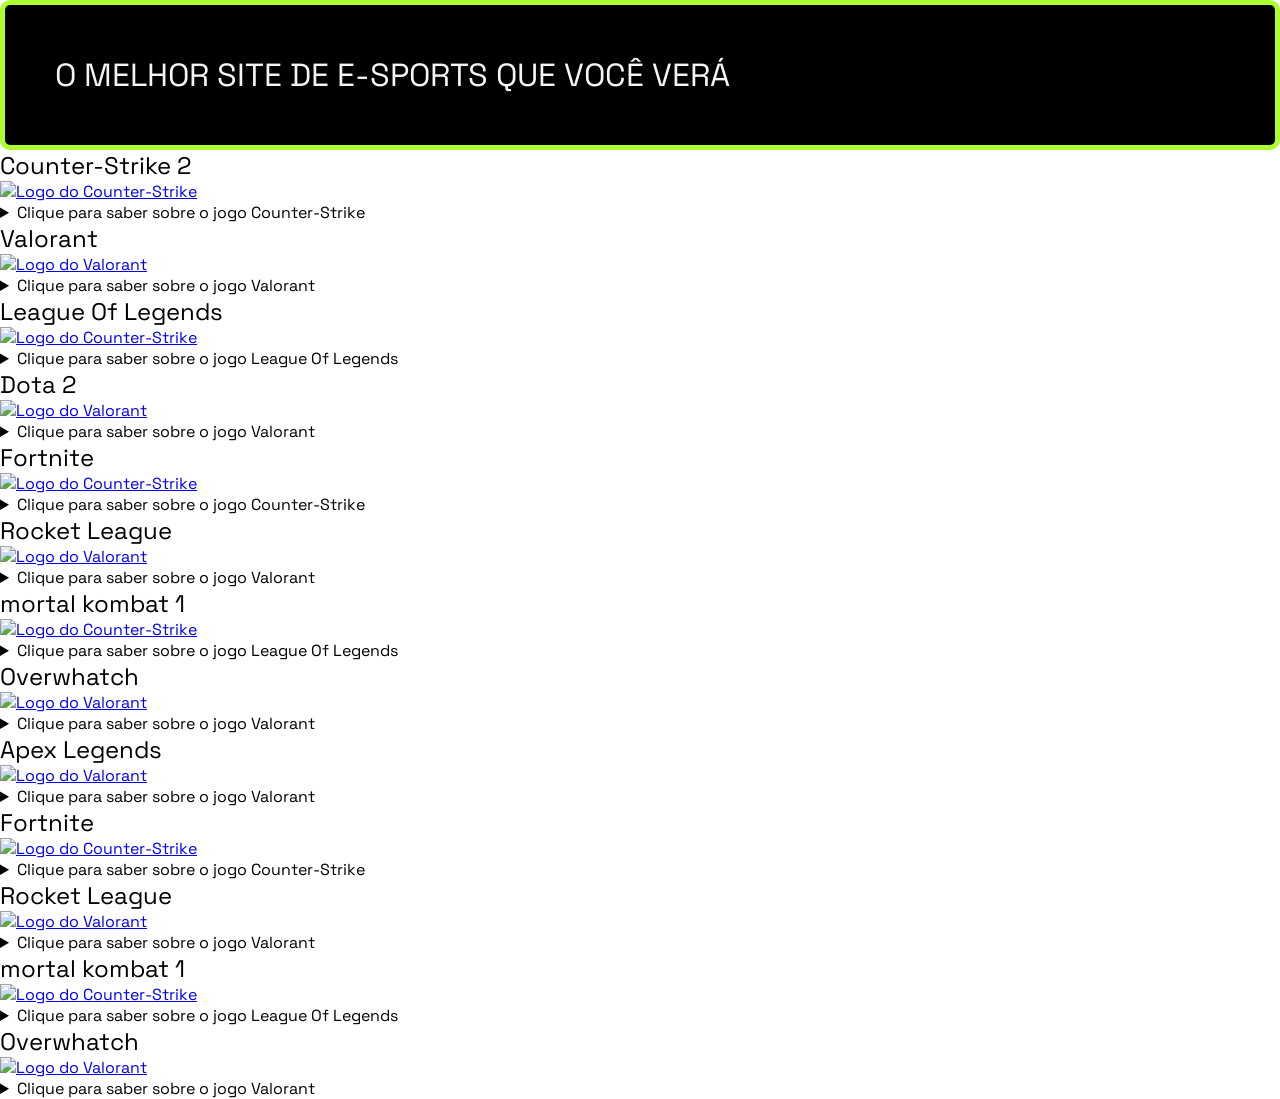
==== index.html @ a3cbbfb6 "IMAGENS" ====
<!DOCTYPE html>
<html lang="pt-BR">
<head>
    <meta charset="UTF-8">
    <meta name="viewport" content="width=device-width, initial-scale=1.0">
    <title>E-Sports</title>
    <link rel="stylesheet" href="style.css">
</head>
<body>
    
    <!-- HEADER -->
    <header>
    <h1>O MELHOR SITE DE E-SPORTS QUE VOCÊ VERÁ</h1>
    </header>
    
    <section>
        <div class="game-card">

            <!--CONTER STRIKE 2-->

            <h2>Counter-Strike 2</h2>
            
            <a href="https://www.twitch.tv/directory/category/counter-strike" target="_blank">
                <img src="https://static-cdn.jtvnw.net/ttv-boxart/32399-188x250.jpg" alt="Logo do Counter-Strike" width="300">
            </a>
            <details>
                 <summary>Clique para saber sobre o jogo Counter-Strike</summary>
                 <p>O Counter-Strike é um dos jogos de tiro em primeira pessoa mais populares do mundo, focando em estratégia e precisão entre Terroristas e Contra-Terroristas.</p>
            </details>
        
            <!--VALORANT-->

            <h2>Valorant</h2>

            <a href="https://www.twitch.tv/directory/category/valorant" target="_blank">
                <img src="https://static-cdn.jtvnw.net/ttv-boxart/516575-188x250.jpg" alt="Logo do Valorant" width="300">
            </a>

            <details>
                <summary>Clique para saber sobre o jogo Valorant</summary>
                <p>O Valorant é um jogo de tiro tático que mistura personagens com habilidades únicas e poderes especiais, exigindo muita coordenação em equipe para vencer as partidas competitivas.</p>
            </details>

            <!--LEAGUE OS LEGENDS-->

            <h2>League Of Legends</h2>
            
            <a href="https://www.twitch.tv/directory/category/league-of-legends" target="_blank">
                <img src="https://static-cdn.jtvnw.net/ttv-boxart/21779-188x250.jpg" alt="Logo do Counter-Strike" width="300">
            </a>
            <details>
                 <summary>Clique para saber sobre o jogo League Of Legends</summary>
                 <p>O League of Legends é um MOBA complexo onde times de cinco jogadores batalham em rotas estratégicas para destruir o núcleo inimigo, usando heróis com habilidades muito variadas.</p>
            </details>
        
            <!--DOTA 2-->

            <h2>Dota 2</h2>

            <a href="https://www.twitch.tv/directory/category/dota-2" target="_blank">
                <img src="https://static-cdn.jtvnw.net/ttv-boxart/29595-144x192.jpg" alt="Logo do Valorant" width="300">
            </a>

            <details>
                <summary>Clique para saber sobre o jogo Valorant</summary>
                <p>O Dota 2 oferece uma experiência profunda de estratégia em tempo real, onde heróis poderosos disputam o controle do mapa em partidas intensas que exigem muito pensamento tático.</p>
            </details>

            <!--FORTNITE-->

            <h2>Fortnite</h2>

            <a href="https://www.twitch.tv/directory/category/fortnite" target="_blank">
                <img src="https://static-cdn.jtvnw.net/ttv-boxart/33214-188x250.jpg" alt="Logo do Counter-Strike" width="300">
            </a>
            <details>
                 <summary>Clique para saber sobre o jogo Counter-Strike</summary>
                 <p>O Counter-Strike é um dos jogos de tiro em primeira pessoa mais populares do mundo, focando em estratégia e precisão entre Terroristas e Contra-Terroristas.</p>
            </details>
        
            <!--ROCKET LEAGUE-->

            <h2>Rocket League</h2>

            <a href="https://www.twitch.tv/directory/category/rocket-league" target="_blank">
                <img src="https://static-cdn.jtvnw.net/ttv-boxart/30921-144x192.jpg" alt="Logo do Valorant" width="300">
            </a>

            <details>
                <summary>Clique para saber sobre o jogo Valorant</summary>
                <p>O Valorant é um jogo de tiro tático que mistura personagens com habilidades únicas e poderes especiais, exigindo muita coordenação em equipe para vencer as partidas competitivas.</p>
            </details>

            <!-- MORTAL KOMBAT 1 -->

            <h2>mortal kombat 1</h2>
            
            <a href="https://www.twitch.tv/directory/category/mortal-kombat-1" target="_blank">
                <img src="https://static-cdn.jtvnw.net/ttv-boxart/904864974_IGDB-144x192.jpg" alt="Logo do Counter-Strike" width="300">
            </a>
            <details>
                 <summary>Clique para saber sobre o jogo League Of Legends</summary>
                 <p>O League of Legends é um MOBA complexo onde times de cinco jogadores batalham em rotas estratégicas para destruir o núcleo inimigo, usando heróis com habilidades muito variadas.</p>
            </details>
        
            <!-- OVERWHATCH -->

            <h2>Overwhatch</h2>

            <a href="https://www.twitch.tv/directory/category/overwatch-2" target="_blank">
                <img src="https://static-cdn.jtvnw.net/ttv-boxart/515025-144x192.jpg" alt="Logo do Valorant" width="300">
            </a>

            <details>
                <summary>Clique para saber sobre o jogo Valorant</summary>
                <p>O Dota 2 oferece uma experiência profunda de estratégia em tempo real, onde heróis poderosos disputam o controle do mapa em partidas intensas que exigem muito pensamento tático.</p>
            </details>

            <!-- APEX LEGENDS -->

            <h2>Apex Legends</h2>

            <a href="https://www.twitch.tv/directory/category/apex-legends" target="_blank">
                <img src="https://static-cdn.jtvnw.net/ttv-boxart/511224-144x192.jpg" alt="Logo do Valorant" width="300">
            </a>

            <details>
                <summary>Clique para saber sobre o jogo Valorant</summary>
                <p>O Dota 2 oferece uma experiência profunda de estratégia em tempo real, onde heróis poderosos disputam o controle do mapa em partidas intensas que exigem muito pensamento tático.</p>
            </details>

            <!-- STREET FIGHTER 6 -->

            <h2>Fortnite</h2>

            <a href="https://www.twitch.tv/directory/category/fortnite" target="_blank">
                <img src="https://static-cdn.jtvnw.net/ttv-boxart/33214-188x250.jpg" alt="Logo do Counter-Strike" width="300">
            </a>
            <details>
                 <summary>Clique para saber sobre o jogo Counter-Strike</summary>
                 <p>O Counter-Strike é um dos jogos de tiro em primeira pessoa mais populares do mundo, focando em estratégia e precisão entre Terroristas e Contra-Terroristas.</p>
            </details>
        
            <!--ROCKET LEAGUE-->

            <h2>Rocket League</h2>

            <a href="https://www.twitch.tv/directory/category/rocket-league" target="_blank">
                <img src="https://static-cdn.jtvnw.net/ttv-boxart/30921-144x192.jpg" alt="Logo do Valorant" width="300">
            </a>

            <details>
                <summary>Clique para saber sobre o jogo Valorant</summary>
                <p>O Valorant é um jogo de tiro tático que mistura personagens com habilidades únicas e poderes especiais, exigindo muita coordenação em equipe para vencer as partidas competitivas.</p>
            </details>

            <!-- Mortal Kombat 1 -->

            <h2>mortal kombat 1</h2>
            
            <a href="https://www.twitch.tv/directory/category/mortal-kombat-1" target="_blank">
                <img src="https://static-cdn.jtvnw.net/ttv-boxart/904864974_IGDB-144x192.jpg" alt="Logo do Counter-Strike" width="300">
            </a>
            <details>
                 <summary>Clique para saber sobre o jogo League Of Legends</summary>
                 <p>O League of Legends é um MOBA complexo onde times de cinco jogadores batalham em rotas estratégicas para destruir o núcleo inimigo, usando heróis com habilidades muito variadas.</p>
            </details>
        
            <h2>Overwhatch</h2>

            <a href="https://www.twitch.tv/directory/category/overwatch-2" target="_blank">
                <img src="https://static-cdn.jtvnw.net/ttv-boxart/515025-144x192.jpg" alt="Logo do Valorant" width="300">
            </a>

            <details>
                <summary>Clique para saber sobre o jogo Valorant</summary>
                <p>O Dota 2 oferece uma experiência profunda de estratégia em tempo real, onde heróis poderosos disputam o controle do mapa em partidas intensas que exigem muito pensamento tático.</p>
            </details>
        
        </div>
    </section>



    <!-- CONTEÚDO PRINCIPAL -->
    <main class="container">
        <section>
            
        </section>
    </main>

</body>
</html>
---- style.css ----
@import url('https://fonts.googleapis.com/css2?family=Aldrich&family=Michroma&family=Montserrat:ital,wght@0,100..900;1,100..900&family=Oswald:wght@200..700&family=Space+Grotesk&display=swap');
*{
    box-sizing: border-box;
    padding: 0;
    margin:0;
    font-weight: 400;
    font-family: "Space Grotesk", sans-serif;
}

header{
    padding: 50px;
    margin:0;
    border: 5px solid greenyellow;
    border-radius: 10px;
    background-color: black;
    color: whitesmoke;
}
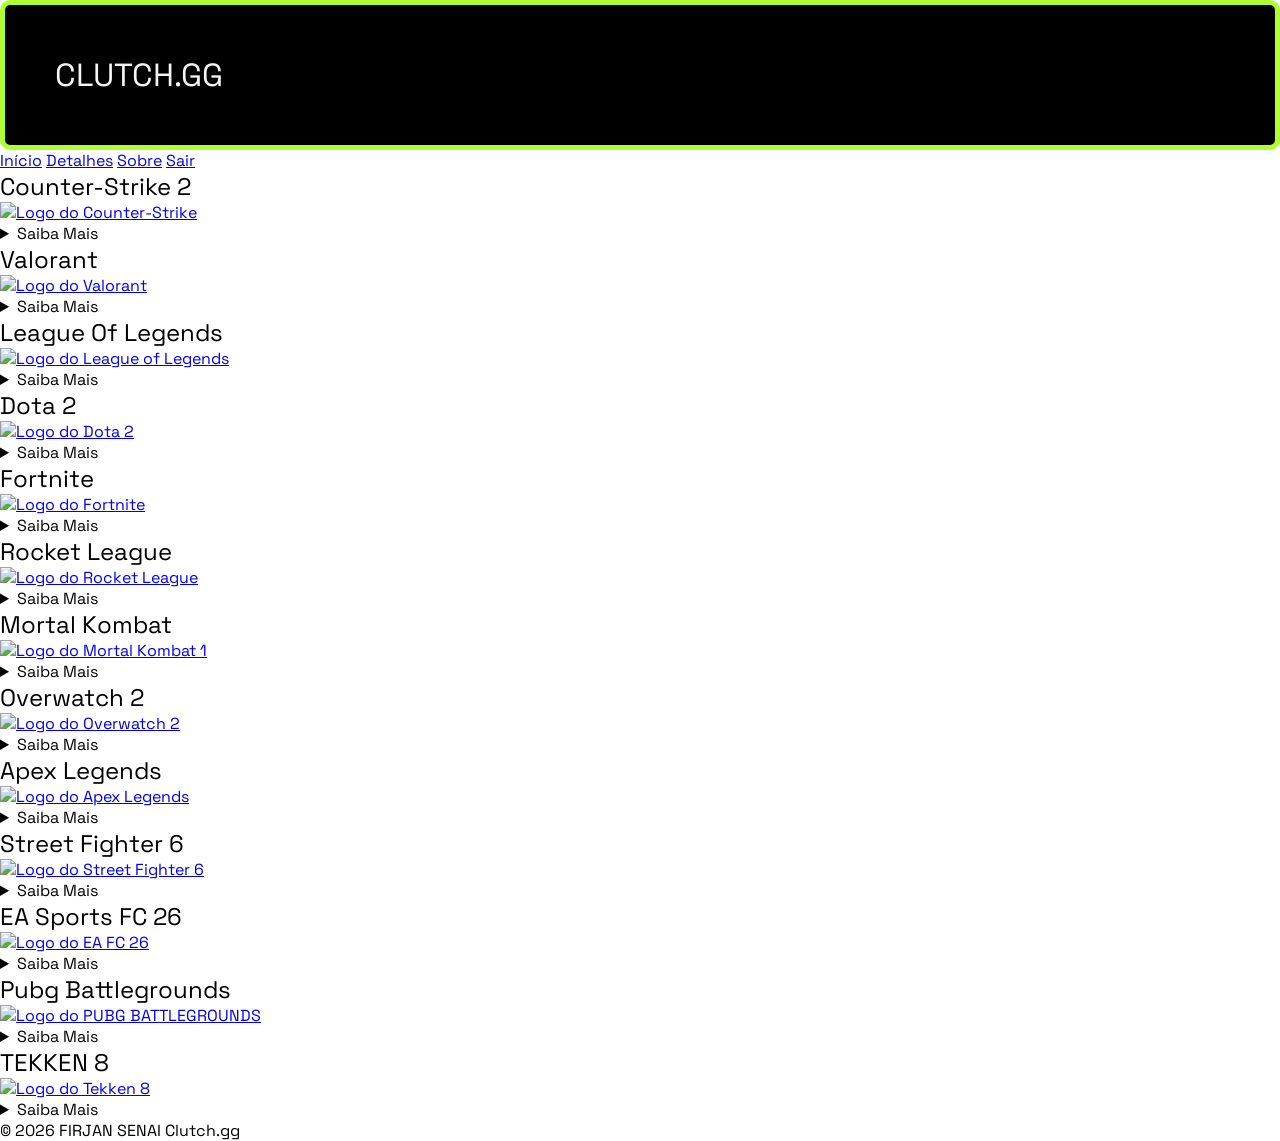
==== commit 562ec601: "ALPHA1" ====
--- a/index.html
+++ b/index.html
@@ -10,184 +10,230 @@
     
     <!-- HEADER -->
     <header>
-    <h1>O MELHOR SITE DE E-SPORTS QUE VOCÊ VERÁ</h1>
+    <h1>CLUTCH.GG</h1>
+    
     </header>
-    
-    <section>
-        <div class="game-card">
-
-            <!--CONTER STRIKE 2-->
-
-            <h2>Counter-Strike 2</h2>
-            
-            <a href="https://www.twitch.tv/directory/category/counter-strike" target="_blank">
-                <img src="https://static-cdn.jtvnw.net/ttv-boxart/32399-188x250.jpg" alt="Logo do Counter-Strike" width="300">
-            </a>
-            <details>
-                 <summary>Clique para saber sobre o jogo Counter-Strike</summary>
-                 <p>O Counter-Strike é um dos jogos de tiro em primeira pessoa mais populares do mundo, focando em estratégia e precisão entre Terroristas e Contra-Terroristas.</p>
-            </details>
-        
-            <!--VALORANT-->
-
-            <h2>Valorant</h2>
-
-            <a href="https://www.twitch.tv/directory/category/valorant" target="_blank">
-                <img src="https://static-cdn.jtvnw.net/ttv-boxart/516575-188x250.jpg" alt="Logo do Valorant" width="300">
-            </a>
-
-            <details>
-                <summary>Clique para saber sobre o jogo Valorant</summary>
-                <p>O Valorant é um jogo de tiro tático que mistura personagens com habilidades únicas e poderes especiais, exigindo muita coordenação em equipe para vencer as partidas competitivas.</p>
-            </details>
-
-            <!--LEAGUE OS LEGENDS-->
-
-            <h2>League Of Legends</h2>
-            
-            <a href="https://www.twitch.tv/directory/category/league-of-legends" target="_blank">
-                <img src="https://static-cdn.jtvnw.net/ttv-boxart/21779-188x250.jpg" alt="Logo do Counter-Strike" width="300">
-            </a>
-            <details>
-                 <summary>Clique para saber sobre o jogo League Of Legends</summary>
-                 <p>O League of Legends é um MOBA complexo onde times de cinco jogadores batalham em rotas estratégicas para destruir o núcleo inimigo, usando heróis com habilidades muito variadas.</p>
-            </details>
-        
-            <!--DOTA 2-->
-
-            <h2>Dota 2</h2>
-
-            <a href="https://www.twitch.tv/directory/category/dota-2" target="_blank">
-                <img src="https://static-cdn.jtvnw.net/ttv-boxart/29595-144x192.jpg" alt="Logo do Valorant" width="300">
-            </a>
-
-            <details>
-                <summary>Clique para saber sobre o jogo Valorant</summary>
-                <p>O Dota 2 oferece uma experiência profunda de estratégia em tempo real, onde heróis poderosos disputam o controle do mapa em partidas intensas que exigem muito pensamento tático.</p>
-            </details>
-
-            <!--FORTNITE-->
-
-            <h2>Fortnite</h2>
-
-            <a href="https://www.twitch.tv/directory/category/fortnite" target="_blank">
-                <img src="https://static-cdn.jtvnw.net/ttv-boxart/33214-188x250.jpg" alt="Logo do Counter-Strike" width="300">
-            </a>
-            <details>
-                 <summary>Clique para saber sobre o jogo Counter-Strike</summary>
-                 <p>O Counter-Strike é um dos jogos de tiro em primeira pessoa mais populares do mundo, focando em estratégia e precisão entre Terroristas e Contra-Terroristas.</p>
-            </details>
-        
-            <!--ROCKET LEAGUE-->
-
-            <h2>Rocket League</h2>
-
-            <a href="https://www.twitch.tv/directory/category/rocket-league" target="_blank">
-                <img src="https://static-cdn.jtvnw.net/ttv-boxart/30921-144x192.jpg" alt="Logo do Valorant" width="300">
-            </a>
-
-            <details>
-                <summary>Clique para saber sobre o jogo Valorant</summary>
-                <p>O Valorant é um jogo de tiro tático que mistura personagens com habilidades únicas e poderes especiais, exigindo muita coordenação em equipe para vencer as partidas competitivas.</p>
-            </details>
-
-            <!-- MORTAL KOMBAT 1 -->
-
-            <h2>mortal kombat 1</h2>
-            
-            <a href="https://www.twitch.tv/directory/category/mortal-kombat-1" target="_blank">
-                <img src="https://static-cdn.jtvnw.net/ttv-boxart/904864974_IGDB-144x192.jpg" alt="Logo do Counter-Strike" width="300">
-            </a>
-            <details>
-                 <summary>Clique para saber sobre o jogo League Of Legends</summary>
-                 <p>O League of Legends é um MOBA complexo onde times de cinco jogadores batalham em rotas estratégicas para destruir o núcleo inimigo, usando heróis com habilidades muito variadas.</p>
-            </details>
-        
-            <!-- OVERWHATCH -->
-
-            <h2>Overwhatch</h2>
-
-            <a href="https://www.twitch.tv/directory/category/overwatch-2" target="_blank">
-                <img src="https://static-cdn.jtvnw.net/ttv-boxart/515025-144x192.jpg" alt="Logo do Valorant" width="300">
-            </a>
-
-            <details>
-                <summary>Clique para saber sobre o jogo Valorant</summary>
-                <p>O Dota 2 oferece uma experiência profunda de estratégia em tempo real, onde heróis poderosos disputam o controle do mapa em partidas intensas que exigem muito pensamento tático.</p>
-            </details>
-
-            <!-- APEX LEGENDS -->
-
-            <h2>Apex Legends</h2>
-
-            <a href="https://www.twitch.tv/directory/category/apex-legends" target="_blank">
-                <img src="https://static-cdn.jtvnw.net/ttv-boxart/511224-144x192.jpg" alt="Logo do Valorant" width="300">
-            </a>
-
-            <details>
-                <summary>Clique para saber sobre o jogo Valorant</summary>
-                <p>O Dota 2 oferece uma experiência profunda de estratégia em tempo real, onde heróis poderosos disputam o controle do mapa em partidas intensas que exigem muito pensamento tático.</p>
-            </details>
-
-            <!-- STREET FIGHTER 6 -->
-
-            <h2>Fortnite</h2>
-
-            <a href="https://www.twitch.tv/directory/category/fortnite" target="_blank">
-                <img src="https://static-cdn.jtvnw.net/ttv-boxart/33214-188x250.jpg" alt="Logo do Counter-Strike" width="300">
-            </a>
-            <details>
-                 <summary>Clique para saber sobre o jogo Counter-Strike</summary>
-                 <p>O Counter-Strike é um dos jogos de tiro em primeira pessoa mais populares do mundo, focando em estratégia e precisão entre Terroristas e Contra-Terroristas.</p>
-            </details>
-        
-            <!--ROCKET LEAGUE-->
-
-            <h2>Rocket League</h2>
-
-            <a href="https://www.twitch.tv/directory/category/rocket-league" target="_blank">
-                <img src="https://static-cdn.jtvnw.net/ttv-boxart/30921-144x192.jpg" alt="Logo do Valorant" width="300">
-            </a>
-
-            <details>
-                <summary>Clique para saber sobre o jogo Valorant</summary>
-                <p>O Valorant é um jogo de tiro tático que mistura personagens com habilidades únicas e poderes especiais, exigindo muita coordenação em equipe para vencer as partidas competitivas.</p>
-            </details>
-
-            <!-- Mortal Kombat 1 -->
-
-            <h2>mortal kombat 1</h2>
-            
-            <a href="https://www.twitch.tv/directory/category/mortal-kombat-1" target="_blank">
-                <img src="https://static-cdn.jtvnw.net/ttv-boxart/904864974_IGDB-144x192.jpg" alt="Logo do Counter-Strike" width="300">
-            </a>
-            <details>
-                 <summary>Clique para saber sobre o jogo League Of Legends</summary>
-                 <p>O League of Legends é um MOBA complexo onde times de cinco jogadores batalham em rotas estratégicas para destruir o núcleo inimigo, usando heróis com habilidades muito variadas.</p>
-            </details>
-        
-            <h2>Overwhatch</h2>
-
-            <a href="https://www.twitch.tv/directory/category/overwatch-2" target="_blank">
-                <img src="https://static-cdn.jtvnw.net/ttv-boxart/515025-144x192.jpg" alt="Logo do Valorant" width="300">
-            </a>
-
-            <details>
-                <summary>Clique para saber sobre o jogo Valorant</summary>
-                <p>O Dota 2 oferece uma experiência profunda de estratégia em tempo real, onde heróis poderosos disputam o controle do mapa em partidas intensas que exigem muito pensamento tático.</p>
-            </details>
-        
-        </div>
-    </section>
-
-
-
+        <!--menu principal-->
+                <nav class="menu">
+                    <a href="#">Início</a>
+                    <a href="#">Detalhes</a>
+                    <a href="#">Sobre</a>
+                    <a href="#">Sair</a>
+                </nav>
     <!-- CONTEÚDO PRINCIPAL -->
+     
     <main class="container">
         <section>
             
+                
+        
+        <div class="game-card"></a>
+            <!--CONTER STRIKE 2-->
+        <div>
+            <h2>Counter-Strike 2</h2>
+            
+            <a href="https://www.twitch.tv/directory/category/counter-strike" target="_blank">
+                <img src="https://static0.gamerantimages.com/wordpress/wp-content/uploads/2024/12/mixcollage-12-dec-2024-05-24-pm-5634.jpg" alt="Logo do Counter-Strike" width="150">
+            </a>
+            <details>
+                 <summary>Saiba Mais</summary>
+                 <p>O Counter-Strike é um dos jogos de tiro em primeira pessoa mais populares do mundo, focando em estratégia e precisão entre Terroristas e Contra-Terroristas.
+                    <br><br>Mundial:<br> Major e IEM.<br><br>Regionais:<br>RMR.</p>
+            </details>
+        </div>
+
+            <!--VALORANT-->
+        <div>
+            <h2>Valorant</h2>
+
+            <a href="https://www.twitch.tv/directory/category/valorant" target="_blank">
+                <img src="https://usaesportsnetwork.com/wp-content/uploads/2023/12/Valorant-600x900-1.png" alt="Logo do Valorant" width="150">
+            </a>
+
+            <details>
+                <summary>Saiba Mais</summary>
+                <p>O Valorant é um jogo de tiro tático que mistura personagens com habilidades únicas e poderes especiais, exigindo muita coordenação em equipe para vencer as partidas competitivas em alto nível.<br><br>
+                    Mundiais:<br>Valorant Masters , Valorant Champions. <br><br> Regionais:<br>VCT: Americas , EMEA , Pacific , China.</p>
+            </details>
+        </div>
+        
+            <!--LEAGUE OS LEGENDS-->
+        <div>
+            <h2>League Of Legends</h2>
+            
+            <a href="https://www.twitch.tv/directory/category/league-of-legends" target="_blank">
+                <img src="https://static0.gamerantimages.com/wordpress/wp-content/uploads/2024/12/mixcollage-24-dec-2024-11-21-pm-8173.jpg" alt="Logo do League of Legends" width="150">
+            </a>
+            <details>
+                 <summary>Saiba Mais</summary>
+                 <p>O League of Legends é um MOBA complexo onde times de cinco jogadores batalham em rotas estratégicas para destruir o núcleo inimigo, usando heróis com habilidades muito variadas.<br>                           
+                <br>Mundial:<br> Worlds.<br><br>Regionais:<br> CbLOL,LCS,LEC,LCK </p>
+            </details>
+        </div>
+            <!--DOTA 2-->
+
+        <div>
+            <h2>Dota 2</h2>
+
+            <a href="https://www.twitch.tv/directory/category/dota-2" target="_blank">
+                <img src="https://th.bing.com/th/id/R.99ae95911637366c9134a5f700a50c16?rik=AjkoNCwEnyeqfQ&pid=ImgRaw&r=0" alt="Logo do Dota 2" width="150">
+            </a>
+
+            <details>
+                <summary>Saiba Mais</summary>
+                <p>O Dota 2 oferece uma experiência profunda de estratégia em tempo real, onde heróis poderosos disputam o controle do mapa em partidas intensas que exigem muito pensamento tático.<br><br>Mundial:<br> The International.<br><br>
+                    Regionais:<br>BLAST,PGL,ESL.</p>
+            </details>
+        </div>
+            <!--FORTNITE-->
+
+        <div>
+            <h2>Fortnite</h2>
+
+            <a href="https://www.twitch.tv/directory/category/fortnite" target="_blank">
+                <img src="https://tse4.mm.bing.net/th/id/OIP.ACZdpn0jBpBctGde0dtsAAHaLH?rs=1&pid=ImgDetMain&o=7&rm=3" alt="Logo do Fortnite" width="150">
+            </a>
+            <details>
+                 <summary>Saiba Mais</summary>
+                 <p>O Fortnite é um Battle Royale vibrante que permite aos jogadores construir estruturas defensivas enquanto combatem oponentes, apresentando eventos 
+                    mundiais constantes e colaborações famosas com ícones da cultura.<br><br>Principal Torneio:<br>FNCS<br><br>Torneio Secundário:<br>Cash Cup</p>
+            </details>
+        </div>
+            <!--ROCKET LEAGUE-->
+
+        <div>
+            <h2>Rocket League</h2>
+
+            <a href="https://www.twitch.tv/directory/category/rocket-league" target="_blank">
+                <img src="https://tse2.mm.bing.net/th/id/OIP.IugvdKdM_2x_e1EhxEU9hAHaLH?rs=1&pid=ImgDetMain&o=7&rm=3" alt="Logo do Rocket League" width="150">
+            </a>
+
+            <details>
+                <summary>Saiba Mais</summary>
+                <p>O Rocket League mistura futebol com carros movidos a foguete, desafiando os jogadores a realizarem manobras aéreas incríveis para marcar gols em partidas rápidas, físicas e muito competitivas.
+                    <br><br>Mundial:<br>RLCS Major<br><br>Regionais:<br>RLCS Regional Opens</p>
+            </details>
+        </div>
+            <!-- MORTAL KOMBAT 1 -->
+
+        <div>
+            <h2>Mortal Kombat</h2>
+            
+            <a href="https://www.twitch.tv/directory/category/mortal-kombat-1" target="_blank">
+                <img src="https://tse1.mm.bing.net/th/id/OIP.4Mgb_sysMR8XsZG55EkiFwHaLH?rs=1&pid=ImgDetMain&o=7&rm=3" alt="Logo do Mortal Kombat 1" width="150">
+            </a>
+            <details>
+                 <summary>Saiba Mais</summary>
+                 <p>O Mortal Kombat entrega lutas viscerais com golpes brutais e finalizações clássicas, focando em uma narrativa densa e mecânicas de combate que exigemreflexos apurados dos jogadores profissionais.
+                <br><br>Mundiais:<br>Final Kombat e Combo Breaker. <br><br>Regionais:<br>KBMK,Pro Kompetition e InterKontinental Kombat.</p>
+            </details>
+        </div>
+            <!-- OVERWATCH 2  -->
+
+        <div>
+            <h2>Overwatch 2</h2>
+
+            <a href="https://www.twitch.tv/directory/category/overwatch-2" target="_blank">
+                <img src="https://tse2.mm.bing.net/th/id/OIP.4MmKKFp2OCjDjW6VS13VSQHaLH?rs=1&pid=ImgDetMain&o=7&rm=3" alt="Logo do Overwatch 2 " width="150">
+            </a>
+
+            <details>
+                <summary>Saiba Mais</summary>
+                <p>O Overwatch 2 é um jogo de tiro vibrante baseado em heróis, onde times completam objetivos específicos usando tanques, suportes e causadores de dano em combates intensos e coloridos.
+                    <br><br>Mundial:<br>OWCS World Finals. <br><br>Regionais:<br>OWCS: North América, EMEA, Asia e China.
+                </p>
+            </details>
+        </div>
+            <!-- APEX LEGENDS -->
+
+        <div>
+            <h2>Apex Legends</h2>
+
+            <a href="https://www.twitch.tv/directory/category/apex-legends" target="_blank">
+                <img src="https://tse3.mm.bing.net/th/id/OIP.viIiHEy52uVghiADDBjWmQHaLH?w=600&h=900&rs=1&pid=ImgDetMain&o=7&rm=3" alt="Logo do Apex Legends" width="150">
+            </a>
+
+            <details>
+                <summary>Saiba Mais</summary>
+                <p>O Apex Legends une a jogabilidade acelerada com habilidades de lendas únicas, onde trios lutam pela vitória em arenas dinâmicas, utilizando movimentação avançada e estratégias de equipe muito rápidas.
+                    <br><br>Mundial:<br>ALGS Championship.<br><br>Regionais:<br>Capcom Pro Tour: Americas, Europe e Asia.
+                </p>
+            </details>
+        </div>
+            <!-- STREET FIGHTER 6 -->
+
+        <div>
+            <h2>Street Fighter 6</h2>
+
+            <a href="https://www.twitch.tv/directory/category/street-fighter-6" target="_blank">
+                <img src="https://seekkey.store/wp-content/uploads/2025/04/167-600x900.png" alt="Logo do Street Fighter 6" width="150">
+            </a>
+            <details>
+                 <summary>Saiba Mais</summary>
+                 <p>O Street Fighter é o rei dos jogos de luta, apresentando combatentes lendários que utilizam golpes especiais e combos precisos para vencer os oponentes em duelos de muita técnica.
+                    <br><br>Mundial:<br>Capcom Cup.<br><br>Regionais:<br>Capcom Pro Tour: Americas, Europe e Asia.
+                 </p>
+            </details>
+        </div>
+            <!-- EA SPORTS FC 26 -->
+
+        <div>
+            <h2>EA Sports FC 26</h2>
+
+            <a href="https://www.twitch.tv/directory/category/ea-sports-fc-26" target="_blank">
+                <img src="https://tse2.mm.bing.net/th/id/OIP.6BI5t5NySdNJedsaN_ZiMAHaLH?rs=1&pid=ImgDetMain&o=7&rm=3" alt="Logo do EA FC 26" width="150">
+            </a>
+
+            <details>
+                <summary>Saiba Mais</summary>
+                <p>O EA Sports FC é o sucessor do simulador de futebol mais famoso, permitindo que jogadores controlem times mundiais em partidas competitivas que testam habilidades táticas e comando individual.
+                    <br><br>Mundial:<br>EA SPORTS FC Pro World Championship.<br><br>Regionais:<br>EA SPORTS FC Pro: Americas, EMEA e Asia.
+                </p>
+            </details>
+        </div>
+            <!-- PUBG BATTLEGROUNDS -->
+
+        <div>
+            <h2>Pubg Battlegrounds</h2>
+            
+            <a href="https://www.twitch.tv/directory/category/pubg-battlegrounds" target="_blank">
+                <img src="https://assets.gam3s.gg/1748470986223_pubg_battlegrounds_cover_8cea76d52e.png" alt="Logo do PUBG BATTLEGROUNDS" width="150">
+            </a>
+            <details>
+                 <summary>Saiba Mais</summary>
+                 <p>O PUBG é o Battle Royale original onde cem jogadores saltam em mapas extensos, coletando armas e suprimentos para sobreviver enquanto o campo de força diminui a área total.
+                    <br><br>Mundial:<br>PUBG Global Championship (PGC).<br><br>Regionais:<br>PUBG Global Series (PGS): Americas, EMEA e Asia.
+                 </p>
+            </details>
+        </div>
+            <!-- TEKKEN 8 -->
+
+        <div>
+            <h2>TEKKEN 8</h2>
+
+            <a href="https://www.twitch.tv/directory/category/tekken-8" target="_blank">
+                <img src="https://tse4.mm.bing.net/th/id/OIP.FJ32BHlIoM7mP2NTFbUUcAHaLH?rs=1&pid=ImgDetMain&o=7&rm=3" alt="Logo do Tekken 8" width="150">
+            </a>
+
+            <details>
+                <summary>Saiba Mais</summary>
+                <p>O Tekken é um jogo de luta em três dimensões focado em combos longos e movimentos técnicos, onde o posicionamento e o tempo são fundamentais para dominar os adversários.
+                    <br><br>Mundial:<br>Tekken World Tour Finals.<br><br>Regionais:<br>Tekken World Tour: Americas, Europe, Asia e Japan.
+                </p>
+            </details>
+        </div>
+
+        </div>
         </section>
     </main>
 
+    <!-- FOOTER -->
+    <footer class="footer">
+        <span>© 2026</span>
+        <span>FIRJAN SENAI</span>
+        <span>Clutch.gg</span>
+    </footer>
+
+
 </body>
 </html>
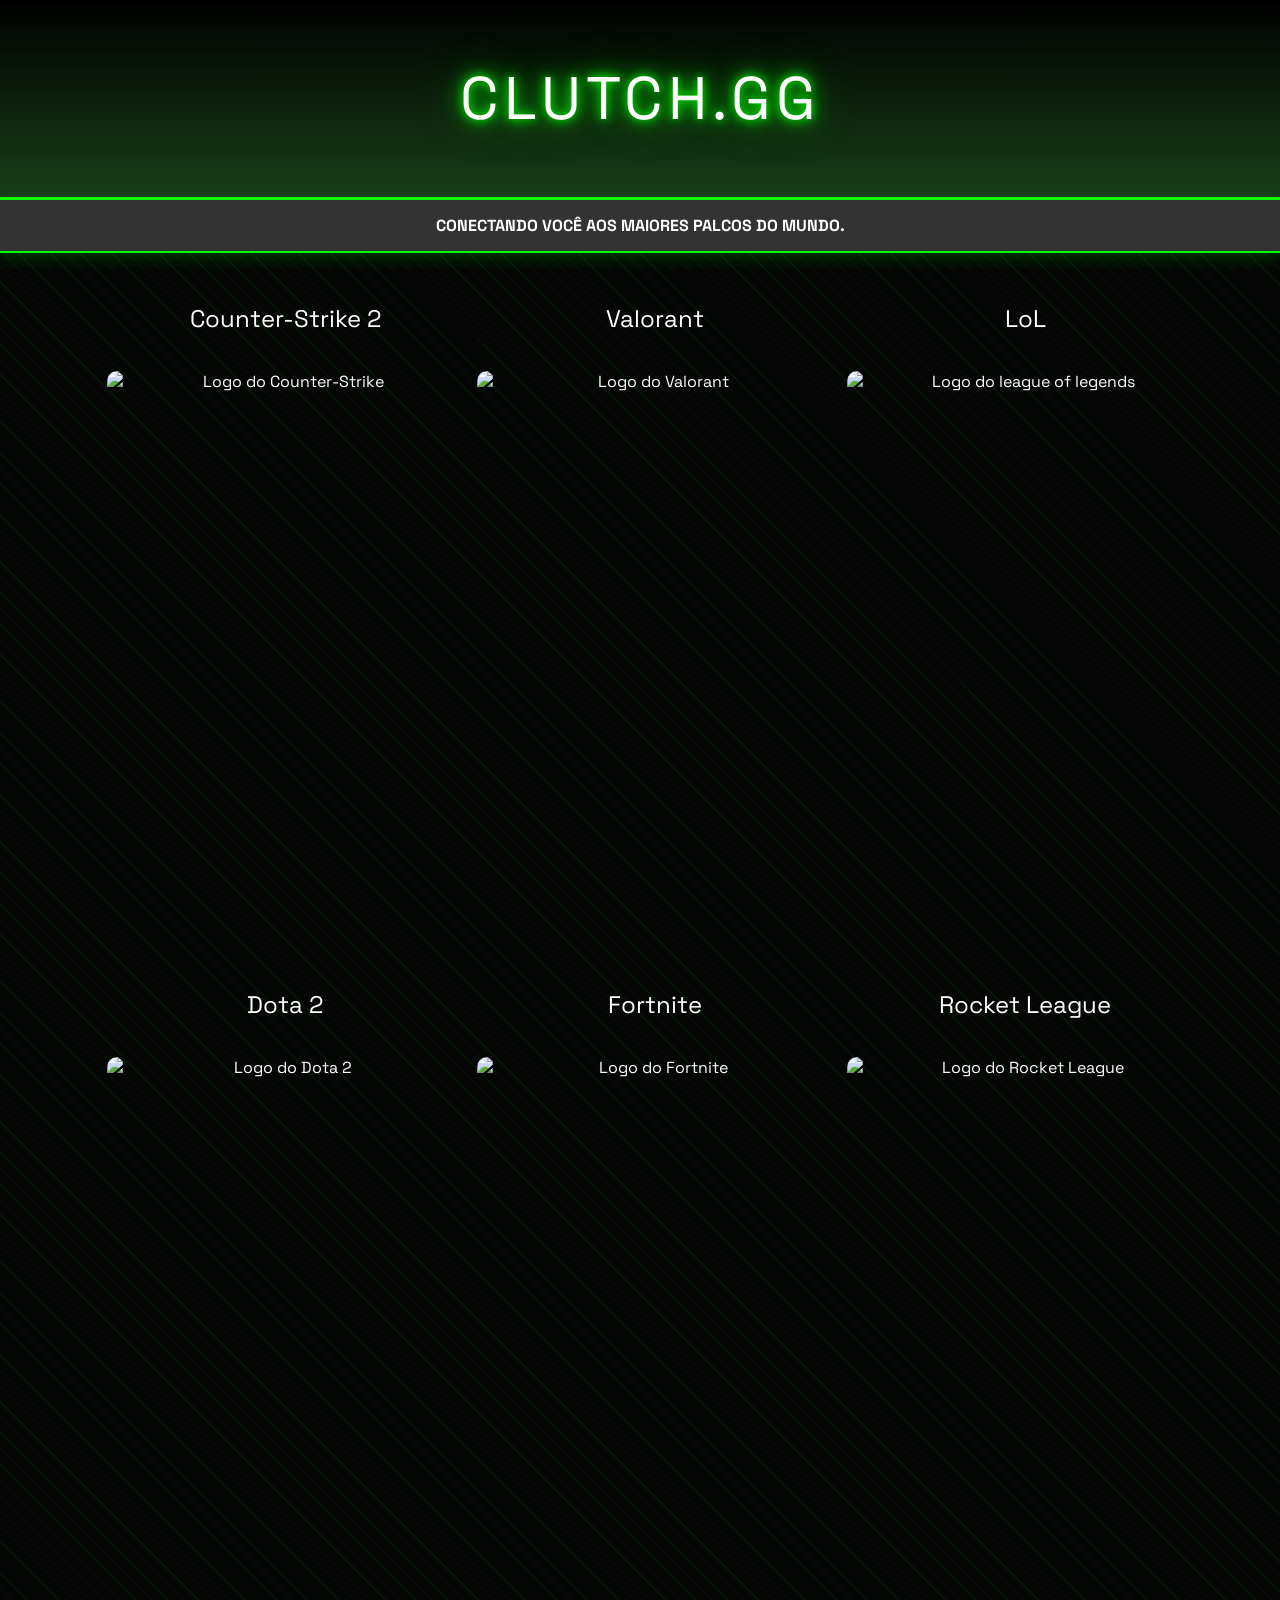
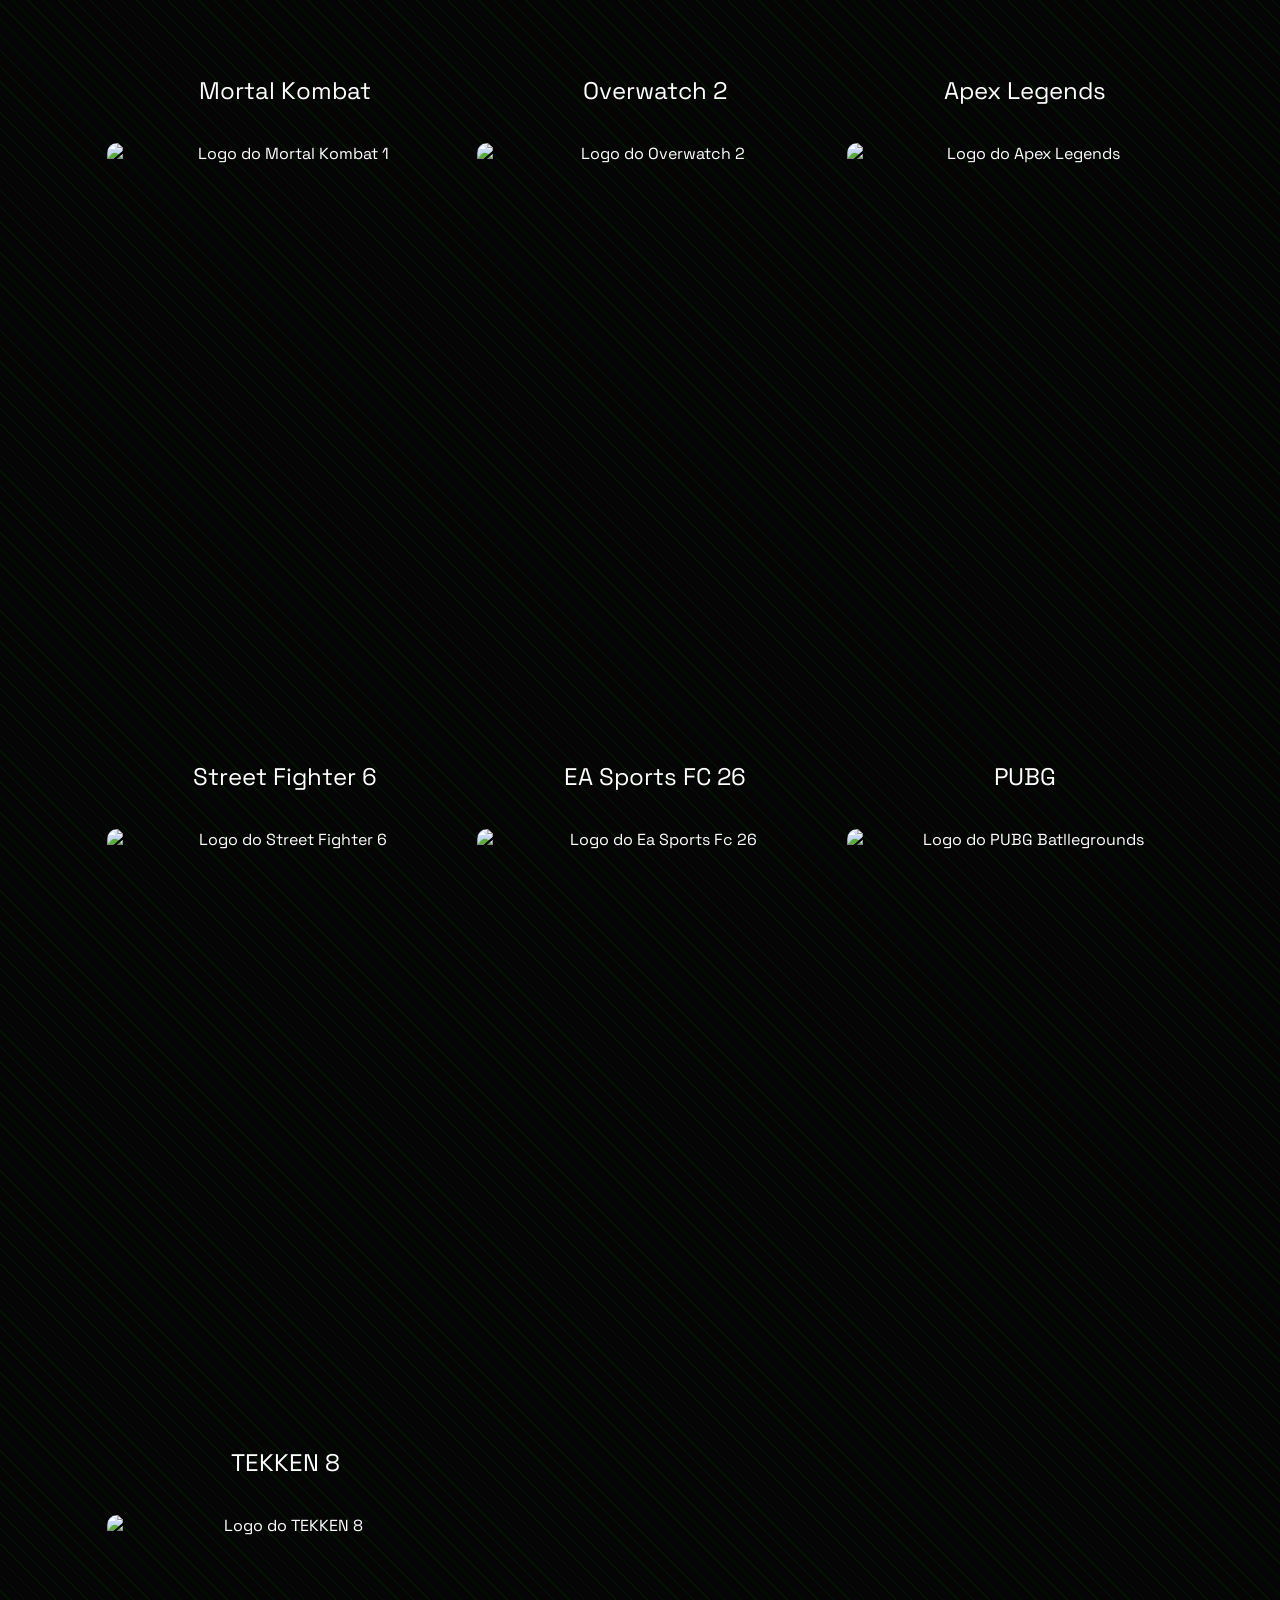
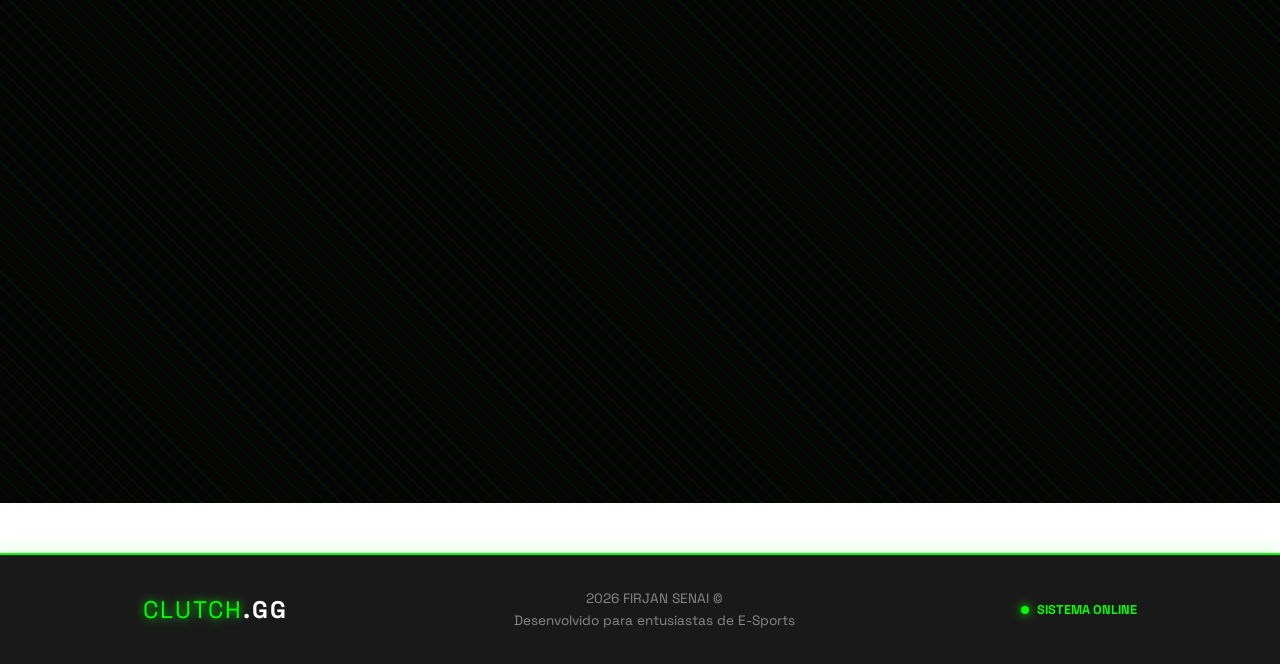
==== commit 0e325bdc: "atualizações" ====
--- a/index.html
+++ b/index.html
@@ -3,237 +3,283 @@
 <head>
     <meta charset="UTF-8">
     <meta name="viewport" content="width=device-width, initial-scale=1.0">
-    <title>E-Sports</title>
+    <title>Clutch.gg</title>
     <link rel="stylesheet" href="style.css">
+    <link rel="icon" href="favicon.ico" type="image/x-icon">
 </head>
 <body>
     
     <!-- HEADER -->
-    <header>
-    <h1>CLUTCH.GG</h1>
-    
+    <header class="main-header">
+    <h1 class="logo-text">CLUTCH.GG</h1>
     </header>
         <!--menu principal-->
                 <nav class="menu">
-                    <a href="#">Início</a>
-                    <a href="#">Detalhes</a>
-                    <a href="#">Sobre</a>
-                    <a href="#">Sair</a>
-                </nav>
+                 <ul>
+                    <li><a href="#">Conectando você aos maiores palcos do mundo.</a></li>
+                </ul></nav>
     <!-- CONTEÚDO PRINCIPAL -->
      
     <main class="container">
         <section>
-            
-                
-        
         <div class="game-card"></a>
             <!--CONTER STRIKE 2-->
         <div>
-            <h2>Counter-Strike 2</h2>
-            
-            <a href="https://www.twitch.tv/directory/category/counter-strike" target="_blank">
+            <details>
+            <summary>
+                <h2>Counter-Strike 2</h2>
                 <img src="https://static0.gamerantimages.com/wordpress/wp-content/uploads/2024/12/mixcollage-12-dec-2024-05-24-pm-5634.jpg" alt="Logo do Counter-Strike" width="150">
-            </a>
-            <details>
-                 <summary>Saiba Mais</summary>
+            </summary>
                  <p>O Counter-Strike é um dos jogos de tiro em primeira pessoa mais populares do mundo, focando em estratégia e precisão entre Terroristas e Contra-Terroristas.
-                    <br><br>Mundial:<br> Major e IEM.<br><br>Regionais:<br>RMR.</p>
-            </details>
-        </div>
-
+                    <br><br>Mundial:<br> Major e IEM.<br><br>Regionais:<br>RMR.<br>
+            <a href="https://www.twitch.tv/directory/category/counter-strike" target="_blank" class="btn-twitch">
+            <svg xmlns="http://www.w3.org/2000/svg" width="16" height="16" fill="currentColor" viewBox="0 0 16 16">
+            <path d="M3.857 0 1 2.857v10.286h3.429V16l2.857-2.857H9.57L14.714 8V0H3.857zm9.714 7.429-2.285 2.285H9l-2 2v-2H4.429V1.143h9.142v6.286z"/>
+            <path d="M11.857 3.143h-1.143V6.29h1.143V3.143zm-3.143 0H7.571V6.29h1.143V3.143z"/>
+            </svg>
+            Assistir na Twitch</a></p>
+            </details>
+        </div>
             <!--VALORANT-->
         <div>
+            <details>
+            <summary>
             <h2>Valorant</h2>
-
-            <a href="https://www.twitch.tv/directory/category/valorant" target="_blank">
                 <img src="https://usaesportsnetwork.com/wp-content/uploads/2023/12/Valorant-600x900-1.png" alt="Logo do Valorant" width="150">
-            </a>
-
-            <details>
-                <summary>Saiba Mais</summary>
+            </summary>
                 <p>O Valorant é um jogo de tiro tático que mistura personagens com habilidades únicas e poderes especiais, exigindo muita coordenação em equipe para vencer as partidas competitivas em alto nível.<br><br>
-                    Mundiais:<br>Valorant Masters , Valorant Champions. <br><br> Regionais:<br>VCT: Americas , EMEA , Pacific , China.</p>
+                    Mundiais:<br>Valorant Masters , Valorant Champions. <br><br> Regionais:<br>VCT: Americas , EMEA , Pacific , China.<br>
+                    <a href="https://www.twitch.tv/directory/category/valorant" target="_blank" class="btn-twitch">
+                <svg xmlns="http://www.w3.org/2000/svg" width="16" height="16" fill="currentColor" viewBox="0 0 16 16">
+                <path d="M3.857 0 1 2.857v10.286h3.429V16l2.857-2.857H9.57L14.714 8V0H3.857zm9.714 7.429-2.285 2.285H9l-2 2v-2H4.429V1.143h9.142v6.286z"/>
+             <path d="M11.857 3.143h-1.143V6.29h1.143V3.143zm-3.143 0H7.571V6.29h1.143V3.143z"/>
+            </svg>
+        Assistir na Twitch
+        </a></p>    
             </details>
         </div>
         
             <!--LEAGUE OS LEGENDS-->
         <div>
-            <h2>League Of Legends</h2>
-            
-            <a href="https://www.twitch.tv/directory/category/league-of-legends" target="_blank">
-                <img src="https://static0.gamerantimages.com/wordpress/wp-content/uploads/2024/12/mixcollage-24-dec-2024-11-21-pm-8173.jpg" alt="Logo do League of Legends" width="150">
-            </a>
-            <details>
-                 <summary>Saiba Mais</summary>
+            <details>
+                <summary>
+            <h2>LoL</h2>
+             <img src="https://tse2.mm.bing.net/th/id/OIP.4i8Gvl603oZgr994JMgzXAHaLH?rs=1&pid=ImgDetMain&o=7&rm=3" alt="Logo do league of legends" width="150">
+                </summary>
                  <p>O League of Legends é um MOBA complexo onde times de cinco jogadores batalham em rotas estratégicas para destruir o núcleo inimigo, usando heróis com habilidades muito variadas.<br>                           
-                <br>Mundial:<br> Worlds.<br><br>Regionais:<br> CbLOL,LCS,LEC,LCK </p>
-            </details>
-        </div>
+                <br>Mundial:<br> Worlds.<br><br>Regionais:<br> CbLOL,LCS,LEC,LCK <br>
+            <a href="https://www.twitch.tv/directory/category/league-of-legends" target="_blank" class="btn-twitch">
+            <svg xmlns="http://www.w3.org/2000/svg" width="16" height="16" fill="currentColor" viewBox="0 0 16 16">
+            <path d="M3.857 0 1 2.857v10.286h3.429V16l2.857-2.857H9.57L14.714 8V0H3.857zm9.714 7.429-2.285 2.285H9l-2 2v-2H4.429V1.143h9.142v6.286z"/>
+            <path d="M11.857 3.143h-1.143V6.29h1.143V3.143zm-3.143 0H7.571V6.29h1.143V3.143z"/>
+            </svg>
+            Assistir na Twitch</a></p>
+            </details>
+        </div>
+
             <!--DOTA 2-->
-
-        <div>
-            <h2>Dota 2</h2>
-
-            <a href="https://www.twitch.tv/directory/category/dota-2" target="_blank">
+        <div>
+            <details>
+                <summary> 
+                <h2>Dota 2</h2>
                 <img src="https://th.bing.com/th/id/R.99ae95911637366c9134a5f700a50c16?rik=AjkoNCwEnyeqfQ&pid=ImgRaw&r=0" alt="Logo do Dota 2" width="150">
-            </a>
-
-            <details>
-                <summary>Saiba Mais</summary>
-                <p>O Dota 2 oferece uma experiência profunda de estratégia em tempo real, onde heróis poderosos disputam o controle do mapa em partidas intensas que exigem muito pensamento tático.<br><br>Mundial:<br> The International.<br><br>
-                    Regionais:<br>BLAST,PGL,ESL.</p>
-            </details>
-        </div>
+                </summary>
+                <p>O Dota 2 oferece uma experiência profunda de estratégia em tempo real, onde heróis poderosos disputam o controle do mapa em partidas intensas que exigem muito pensamento tático.
+                    <br><br>Mundial:<br> The International.<br><br>Regionais:<br>BLAST,PGL,ESL.<br>
+            <a href="https://www.twitch.tv/directory/category/dota-2" target="_blank" class="btn-twitch">
+            <svg xmlns="http://www.w3.org/2000/svg" width="16" height="16" fill="currentColor" viewBox="0 0 16 16">
+            <path d="M3.857 0 1 2.857v10.286h3.429V16l2.857-2.857H9.57L14.714 8V0H3.857zm9.714 7.429-2.285 2.285H9l-2 2v-2H4.429V1.143h9.142v6.286z"/>
+            <path d="M11.857 3.143h-1.143V6.29h1.143V3.143zm-3.143 0H7.571V6.29h1.143V3.143z"/>
+            </svg>
+            Assistir na Twitch</a></p>
+            </details>
+        </div>
+
             <!--FORTNITE-->
-
-        <div>
-            <h2>Fortnite</h2>
-
-            <a href="https://www.twitch.tv/directory/category/fortnite" target="_blank">
-                <img src="https://tse4.mm.bing.net/th/id/OIP.ACZdpn0jBpBctGde0dtsAAHaLH?rs=1&pid=ImgDetMain&o=7&rm=3" alt="Logo do Fortnite" width="150">
-            </a>
-            <details>
-                 <summary>Saiba Mais</summary>
+        <div>
+            <details>
+                 <summary>
+                    <h2>Fortnite</h2>
+                    <img src="https://tse4.mm.bing.net/th/id/OIP.ACZdpn0jBpBctGde0dtsAAHaLH?rs=1&pid=ImgDetMain&o=7&rm=3" alt="Logo do Fortnite" width="150">
+                </summary>
                  <p>O Fortnite é um Battle Royale vibrante que permite aos jogadores construir estruturas defensivas enquanto combatem oponentes, apresentando eventos 
-                    mundiais constantes e colaborações famosas com ícones da cultura.<br><br>Principal Torneio:<br>FNCS<br><br>Torneio Secundário:<br>Cash Cup</p>
-            </details>
-        </div>
+                    mundiais constantes e colaborações famosas com ícones da cultura.<br><br>Principal Torneio:<br>FNCS<br><br>Torneio Secundário:<br>Cash Cup<br>
+                <a href="https://www.twitch.tv/directory/category/fortnite" target="_blank" class="btn-twitch">
+            <svg xmlns="http://www.w3.org/2000/svg" width="16" height="16" fill="currentColor" viewBox="0 0 16 16">
+            <path d="M3.857 0 1 2.857v10.286h3.429V16l2.857-2.857H9.57L14.714 8V0H3.857zm9.714 7.429-2.285 2.285H9l-2 2v-2H4.429V1.143h9.142v6.286z"/>
+            <path d="M11.857 3.143h-1.143V6.29h1.143V3.143zm-3.143 0H7.571V6.29h1.143V3.143z"/>
+            </svg>
+            Assistir na Twitch</a></p>
+                </p>
+            </details>
+        </div>
+
             <!--ROCKET LEAGUE-->
-
-        <div>
-            <h2>Rocket League</h2>
-
-            <a href="https://www.twitch.tv/directory/category/rocket-league" target="_blank">
-                <img src="https://tse2.mm.bing.net/th/id/OIP.IugvdKdM_2x_e1EhxEU9hAHaLH?rs=1&pid=ImgDetMain&o=7&rm=3" alt="Logo do Rocket League" width="150">
-            </a>
-
-            <details>
-                <summary>Saiba Mais</summary>
+        <div>
+            <details>
+                <summary>
+                     <h2>Rocket League</h2>
+                     <img src="https://tse2.mm.bing.net/th/id/OIP.IugvdKdM_2x_e1EhxEU9hAHaLH?rs=1&pid=ImgDetMain&o=7&rm=3" alt="Logo do Rocket League" width="150">
+                </summary>
                 <p>O Rocket League mistura futebol com carros movidos a foguete, desafiando os jogadores a realizarem manobras aéreas incríveis para marcar gols em partidas rápidas, físicas e muito competitivas.
-                    <br><br>Mundial:<br>RLCS Major<br><br>Regionais:<br>RLCS Regional Opens</p>
-            </details>
-        </div>
+                    <br><br>Mundial:<br>RLCS Major<br><br>Regionais:<br>RLCS Regional Opens<br>
+            <a href="https://www.twitch.tv/directory/category/rocket-league" target="_blank" class="btn-twitch">
+            <svg xmlns="http://www.w3.org/2000/svg" width="16" height="16" fill="currentColor" viewBox="0 0 16 16">
+            <path d="M3.857 0 1 2.857v10.286h3.429V16l2.857-2.857H9.57L14.714 8V0H3.857zm9.714 7.429-2.285 2.285H9l-2 2v-2H4.429V1.143h9.142v6.286z"/>
+            <path d="M11.857 3.143h-1.143V6.29h1.143V3.143zm-3.143 0H7.571V6.29h1.143V3.143z"/>
+            </svg>
+            Assistir na Twitch</a>        
+                </p>
+            </details>
+        </div>
+
             <!-- MORTAL KOMBAT 1 -->
-
-        <div>
-            <h2>Mortal Kombat</h2>
-            
-            <a href="https://www.twitch.tv/directory/category/mortal-kombat-1" target="_blank">
+        <div>
+            <details>
+                 <summary>
+                 <h2>Mortal Kombat</h2>   
                 <img src="https://tse1.mm.bing.net/th/id/OIP.4Mgb_sysMR8XsZG55EkiFwHaLH?rs=1&pid=ImgDetMain&o=7&rm=3" alt="Logo do Mortal Kombat 1" width="150">
-            </a>
-            <details>
-                 <summary>Saiba Mais</summary>
+                 </summary>
                  <p>O Mortal Kombat entrega lutas viscerais com golpes brutais e finalizações clássicas, focando em uma narrativa densa e mecânicas de combate que exigemreflexos apurados dos jogadores profissionais.
-                <br><br>Mundiais:<br>Final Kombat e Combo Breaker. <br><br>Regionais:<br>KBMK,Pro Kompetition e InterKontinental Kombat.</p>
+                <br><br>Mundiais:<br>Final Kombat e Combo Breaker. <br><br>Regionais:<br>KBMK,Pro Kompetition e InterKontinental Kombat.<br>
+            <a href="https://www.twitch.tv/directory/category/mortal-kombat-1" target="_blank" class="btn-twitch">
+            <svg xmlns="http://www.w3.org/2000/svg" width="16" height="16" fill="currentColor" viewBox="0 0 16 16">
+            <path d="M3.857 0 1 2.857v10.286h3.429V16l2.857-2.857H9.57L14.714 8V0H3.857zm9.714 7.429-2.285 2.285H9l-2 2v-2H4.429V1.143h9.142v6.286z"/>
+            <path d="M11.857 3.143h-1.143V6.29h1.143V3.143zm-3.143 0H7.571V6.29h1.143V3.143z"/>
+            </svg>
+            Assistir na Twitch</a></p>
             </details>
         </div>
             <!-- OVERWATCH 2  -->
-
-        <div>
-            <h2>Overwatch 2</h2>
-
-            <a href="https://www.twitch.tv/directory/category/overwatch-2" target="_blank">
-                <img src="https://tse2.mm.bing.net/th/id/OIP.4MmKKFp2OCjDjW6VS13VSQHaLH?rs=1&pid=ImgDetMain&o=7&rm=3" alt="Logo do Overwatch 2 " width="150">
-            </a>
-
-            <details>
-                <summary>Saiba Mais</summary>
+        <div>
+            <details>
+                <summary>
+                    <h2>Overwatch 2</h2>
+                    <img src="https://tse2.mm.bing.net/th/id/OIP.4MmKKFp2OCjDjW6VS13VSQHaLH?rs=1&pid=ImgDetMain&o=7&rm=3" alt="Logo do Overwatch 2" width="150">
+                </summary>
                 <p>O Overwatch 2 é um jogo de tiro vibrante baseado em heróis, onde times completam objetivos específicos usando tanques, suportes e causadores de dano em combates intensos e coloridos.
-                    <br><br>Mundial:<br>OWCS World Finals. <br><br>Regionais:<br>OWCS: North América, EMEA, Asia e China.
-                </p>
-            </details>
-        </div>
+                    <br><br>Mundial:<br>OWCS World Finals. <br><br>Regionais:<br>OWCS: North América, EMEA, Asia e China.<br>
+            <a href="https://www.twitch.tv/directory/category/overwatch-2" target="_blank" class="btn-twitch">
+            <svg xmlns="http://www.w3.org/2000/svg" width="16" height="16" fill="currentColor" viewBox="0 0 16 16">
+            <path d="M3.857 0 1 2.857v10.286h3.429V16l2.857-2.857H9.57L14.714 8V0H3.857zm9.714 7.429-2.285 2.285H9l-2 2v-2H4.429V1.143h9.142v6.286z"/>
+            <path d="M11.857 3.143h-1.143V6.29h1.143V3.143zm-3.143 0H7.571V6.29h1.143V3.143z"/>
+            </svg>
+            Assistir na Twitch</a></p>
+            </details>
+        </div>
+
             <!-- APEX LEGENDS -->
-
-        <div>
-            <h2>Apex Legends</h2>
-
-            <a href="https://www.twitch.tv/directory/category/apex-legends" target="_blank">
+        <div>
+            <details>
+                <summary>
+                <h2>Apex Legends</h2>
                 <img src="https://tse3.mm.bing.net/th/id/OIP.viIiHEy52uVghiADDBjWmQHaLH?w=600&h=900&rs=1&pid=ImgDetMain&o=7&rm=3" alt="Logo do Apex Legends" width="150">
-            </a>
-
-            <details>
-                <summary>Saiba Mais</summary>
+                </summary>
                 <p>O Apex Legends une a jogabilidade acelerada com habilidades de lendas únicas, onde trios lutam pela vitória em arenas dinâmicas, utilizando movimentação avançada e estratégias de equipe muito rápidas.
-                    <br><br>Mundial:<br>ALGS Championship.<br><br>Regionais:<br>Capcom Pro Tour: Americas, Europe e Asia.
-                </p>
-            </details>
-        </div>
+                    <br><br>Mundial:<br>ALGS Championship.<br><br>Regionais:<br>Capcom Pro Tour: Americas, Europe e Asia.<br>
+            <a href="https://www.twitch.tv/directory/category/overwatch-2" target="_blank" class="btn-twitch">
+            <svg xmlns="http://www.w3.org/2000/svg" width="16" height="16" fill="currentColor" viewBox="0 0 16 16">
+            <path d="M3.857 0 1 2.857v10.286h3.429V16l2.857-2.857H9.57L14.714 8V0H3.857zm9.714 7.429-2.285 2.285H9l-2 2v-2H4.429V1.143h9.142v6.286z"/>
+            <path d="M11.857 3.143h-1.143V6.29h1.143V3.143zm-3.143 0H7.571V6.29h1.143V3.143z"/>
+            </svg>
+            Assistir na Twitch</a></p>
+            </details>
+        </div>
+
             <!-- STREET FIGHTER 6 -->
-
-        <div>
-            <h2>Street Fighter 6</h2>
-
-            <a href="https://www.twitch.tv/directory/category/street-fighter-6" target="_blank">
-                <img src="https://seekkey.store/wp-content/uploads/2025/04/167-600x900.png" alt="Logo do Street Fighter 6" width="150">
-            </a>
-            <details>
-                 <summary>Saiba Mais</summary>
+        <div>
+          
+            <details>
+                 <summary>
+                <h2>Street Fighter 6</h2>
+                <img src="https://encrypted-tbn0.gstatic.com/images?q=tbn:ANd9GcSLOtp3tMW6zJvaVi6xb4pZXBqQE3gJCFXElA&s" alt="Logo do Street Fighter 6" width="150">
+
+                </summary>
                  <p>O Street Fighter é o rei dos jogos de luta, apresentando combatentes lendários que utilizam golpes especiais e combos precisos para vencer os oponentes em duelos de muita técnica.
-                    <br><br>Mundial:<br>Capcom Cup.<br><br>Regionais:<br>Capcom Pro Tour: Americas, Europe e Asia.
-                 </p>
-            </details>
-        </div>
+                    <br><br>Mundial:<br>Capcom Cup.<br><br>Regionais:<br>Capcom Pro Tour: Americas, Europe e Asia.<br>
+            <a href="https://www.twitch.tv/directory/category/street-fighter-6" target="_blank" class="btn-twitch">
+            <svg xmlns="http://www.w3.org/2000/svg" width="16" height="16" fill="currentColor" viewBox="0 0 16 16">
+            <path d="M3.857 0 1 2.857v10.286h3.429V16l2.857-2.857H9.57L14.714 8V0H3.857zm9.714 7.429-2.285 2.285H9l-2 2v-2H4.429V1.143h9.142v6.286z"/>
+            <path d="M11.857 3.143h-1.143V6.29h1.143V3.143zm-3.143 0H7.571V6.29h1.143V3.143z"/>
+            </svg>
+            Assistir na Twitch</a></p>
+            </details>
+        </div>
+
             <!-- EA SPORTS FC 26 -->
-
-        <div>
-            <h2>EA Sports FC 26</h2>
-
-            <a href="https://www.twitch.tv/directory/category/ea-sports-fc-26" target="_blank">
-                <img src="https://tse2.mm.bing.net/th/id/OIP.6BI5t5NySdNJedsaN_ZiMAHaLH?rs=1&pid=ImgDetMain&o=7&rm=3" alt="Logo do EA FC 26" width="150">
-            </a>
-
-            <details>
-                <summary>Saiba Mais</summary>
+        <div>
+           
+            <details>
+                <summary>
+                 <h2>EA Sports FC 26</h2>   
+                <img src="https://tse2.mm.bing.net/th/id/OIP.6BI5t5NySdNJedsaN_ZiMAHaLH?rs=1&pid=ImgDetMain&o=7&rm=3" alt="Logo do Ea Sports Fc 26" width="150">
+                </summary>
                 <p>O EA Sports FC é o sucessor do simulador de futebol mais famoso, permitindo que jogadores controlem times mundiais em partidas competitivas que testam habilidades táticas e comando individual.
-                    <br><br>Mundial:<br>EA SPORTS FC Pro World Championship.<br><br>Regionais:<br>EA SPORTS FC Pro: Americas, EMEA e Asia.
-                </p>
-            </details>
-        </div>
+                    <br><br>Mundial:<br>EA SPORTS FC Pro World Championship.<br><br>Regionais:<br>EA SPORTS FC Pro: Americas, EMEA e Asia.<br>
+            <a href="https://www.twitch.tv/directory/category/ea-sports-fc-26" target="_blank" class="btn-twitch">
+            <svg xmlns="http://www.w3.org/2000/svg" width="16" height="16" fill="currentColor" viewBox="0 0 16 16">
+            <path d="M3.857 0 1 2.857v10.286h3.429V16l2.857-2.857H9.57L14.714 8V0H3.857zm9.714 7.429-2.285 2.285H9l-2 2v-2H4.429V1.143h9.142v6.286z"/>
+            <path d="M11.857 3.143h-1.143V6.29h1.143V3.143zm-3.143 0H7.571V6.29h1.143V3.143z"/>
+            </svg>
+            Assistir na Twitch</a></p>
+            </details>
+        </div>
+
             <!-- PUBG BATTLEGROUNDS -->
-
-        <div>
-            <h2>Pubg Battlegrounds</h2>
-            
-            <a href="https://www.twitch.tv/directory/category/pubg-battlegrounds" target="_blank">
-                <img src="https://assets.gam3s.gg/1748470986223_pubg_battlegrounds_cover_8cea76d52e.png" alt="Logo do PUBG BATTLEGROUNDS" width="150">
-            </a>
-            <details>
-                 <summary>Saiba Mais</summary>
+        <div>
+            <details>
+                 <summary>
+                    <h2>PUBG</h2>
+                    <img src="https://encrypted-tbn0.gstatic.com/images?q=tbn:ANd9GcQlaBxpcq3MrRunHRxMphOdQ8SFzVabFmKoBw&s" alt="Logo do PUBG Batllegrounds" width="150">
+                </summary>
                  <p>O PUBG é o Battle Royale original onde cem jogadores saltam em mapas extensos, coletando armas e suprimentos para sobreviver enquanto o campo de força diminui a área total.
-                    <br><br>Mundial:<br>PUBG Global Championship (PGC).<br><br>Regionais:<br>PUBG Global Series (PGS): Americas, EMEA e Asia.
-                 </p>
-            </details>
-        </div>
+                    <br><br>Mundial:<br>PUBG Global Championship (PGC).<br><br>Regionais:<br>PUBG Global Series (PGS): Americas, EMEA e Asia.<br>
+            <a href="https://www.twitch.tv/directory/category/pubg-battlegrounds" target="_blank" class="btn-twitch">
+            <svg xmlns="http://www.w3.org/2000/svg" width="16" height="16" fill="currentColor" viewBox="0 0 16 16">
+            <path d="M3.857 0 1 2.857v10.286h3.429V16l2.857-2.857H9.57L14.714 8V0H3.857zm9.714 7.429-2.285 2.285H9l-2 2v-2H4.429V1.143h9.142v6.286z"/>
+            <path d="M11.857 3.143h-1.143V6.29h1.143V3.143zm-3.143 0H7.571V6.29h1.143V3.143z"/>
+            </svg>
+            Assistir na Twitch</a></p>
+            </details>
+        </div>
+
             <!-- TEKKEN 8 -->
-
-        <div>
-            <h2>TEKKEN 8</h2>
-
-            <a href="https://www.twitch.tv/directory/category/tekken-8" target="_blank">
-                <img src="https://tse4.mm.bing.net/th/id/OIP.FJ32BHlIoM7mP2NTFbUUcAHaLH?rs=1&pid=ImgDetMain&o=7&rm=3" alt="Logo do Tekken 8" width="150">
-            </a>
-
-            <details>
-                <summary>Saiba Mais</summary>
+        <div>
+
+            <details>
+                <summary>
+                  <h2>TEKKEN 8</h2>  
+                  <img src="https://tse4.mm.bing.net/th/id/OIP.FJ32BHlIoM7mP2NTFbUUcAHaLH?rs=1&pid=ImgDetMain&o=7&rm=3" alt="Logo do TEKKEN 8" width="150">
+                </summary>
                 <p>O Tekken é um jogo de luta em três dimensões focado em combos longos e movimentos técnicos, onde o posicionamento e o tempo são fundamentais para dominar os adversários.
-                    <br><br>Mundial:<br>Tekken World Tour Finals.<br><br>Regionais:<br>Tekken World Tour: Americas, Europe, Asia e Japan.
-                </p>
-            </details>
-        </div>
-
+                    <br><br>Mundial:<br>Tekken World Tour Finals.<br><br>Regionais:<br>Tekken World Tour: Americas, Europe, Asia e Japan.<br>
+            <a href="https://www.twitch.tv/directory/category/tekken-8" target="_blank" class="btn-twitch">
+            <svg xmlns="http://www.w3.org/2000/svg" width="16" height="16" fill="currentColor" viewBox="0 0 16 16">
+            <path d="M3.857 0 1 2.857v10.286h3.429V16l2.857-2.857H9.57L14.714 8V0H3.857zm9.714 7.429-2.285 2.285H9l-2 2v-2H4.429V1.143h9.142v6.286z"/>
+            <path d="M11.857 3.143h-1.143V6.29h1.143V3.143zm-3.143 0H7.571V6.29h1.143V3.143z"/>
+            </svg>
+            Assistir na Twitch</a></p>
+            </details>
+        </div>
         </div>
         </section>
     </main>
 
     <!-- FOOTER -->
+
     <footer class="footer">
-        <span>© 2026</span>
-        <span>FIRJAN SENAI</span>
-        <span>Clutch.gg</span>
-    </footer>
-
-
+    <div class="footer-content">
+        <div class="footer-logo">
+            <span class="highlight">CLUTCH</span>.GG
+        </div>
+        <div class="footer-info">
+            <p>2026 FIRJAN SENAI © </p>
+            <p>Desenvolvido para entusiastas de E-Sports</p>
+        </div>
+        <div class="footer-status">
+            <span class="status-dot"></span> Sistema Online
+        </div>
+    </div>
+</footer>
 </body>
 </html>
--- a/style.css
+++ b/style.css
@@ -7,13 +7,324 @@
     font-family: "Space Grotesk", sans-serif;
 }
 
+/* Cabeçalho */
 header{
-    padding: 50px;
-    margin:0;
-    border: 5px solid greenyellow;
+    background: linear-gradient(180deg, rgba(0,0,0,1) 0%, rgba(0,40,0,0.9) 100%);
+    padding: 40px 0;
+    text-align: center;
+    border-bottom: 3px solid #00ff00;
+    position: relative;
+    overflow: hidden;
+}
+
+/* effects header */
+main-header ::before{
+    content: " ";
+    position: absolute;
+    top: 0; left: 0; bottom: 0; right: 0;
+    background: linear-gradient(rgba(18, 16, 16, 0) 50%, rgba(0, 255, 0, 0.05) 50%), 
+                linear-gradient(90deg, rgba(255, 0, 0, 0.02), rgba(0, 255, 0, 0.01), rgba(0, 0, 255, 0.02));
+    background-size: 100% 4px, 3px 100%;
+    z-index: 1;
+    pointer-events: none;
+}
+
+.logo-text {
+    font-family: 'Space Grotesk', Gadget, sans-serif;
+    font-size: 60px;
+    color: #ffffff !important; 
+    text-align: center;
+    text-transform: uppercase;
+    margin: 0;
+    padding: 20px 0;
+    letter-spacing: 5px;
+    text-shadow: 
+        0 0 10px #00ff00, 
+        0 0 20px #00ff00, 
+        0 0 40px #008000;
+    animation: pulseGlow 2s infinite alternate;
+}
+@keyframes pulseGlow {
+    from {
+        text-shadow: 0 0 10px #00ff00, 0 0 20px #00ff00;
+        transform: scale(1);
+    }
+    to {
+        text-shadow: 0 0 20px #00ff00, 0 0 40px #00ff00, 0 0 60px #00ff00;
+        transform: scale(1.02);
+    }
+}
+
+/* background */
+main{
+    background-color: #050505;
+    background-image: repeating-linear-gradient(
+        45deg,
+        #050505 0px,
+        #050505 10px,
+        #001a00 10px,
+        #001a00 11px
+    );
+    color: white;
+    font-family: 'Segoe UI', sans-serif;
+}
+
+/* Menu */
+.menu{
+    background: rgba(0, 0, 0, 0.8);
+    backdrop-filter: blur(10px);
+    padding: 15px 0;
+    border-bottom: 2px solid #00ff00;
+    box-shadow: 0 5px 15px rgba(0, 255, 0, 0.2);
+    position: sticky;
+    top: 0;
+    z-index: 200;
+    user-select: none;
+}
+.menu ul{
+    display: flex;
+    justify-content: center;
+    list-style: none;
+    gap: 30px;
+}
+/* Menu effects */
+.menu a{
+    text-decoration: none;
+    color: #ffff;
+    font-weight: bold;
+    text-transform: uppercase;
+    font-size: 1rem;
+    position: relative;
+    padding: 5px 10px;
+    transition: all 0.3s ease;
+}
+
+.menu a:hover{
+    color: #00ff00;
+    text-shadow: 0 0 10px #00ff00;
+}
+
+.menu a::after{
+    content: '';
+    position: absolute;
+    bottom: 0;
+    left: 0;
+    width: 0%; 
+    height: 2px;
+    background-color: #00ff00;
+    transition: 0.3s ease;
+    box-shadow: 0 0 10px #00ff00;
+}
+
+.menu a:hover::after {
+    width: 100%;
+}
+
+.menu a:active {
+    transform: scale(0.9);
+}
+
+/* cards */
+
+.game-card{
+    display: grid;
+    grid-template-columns: repeat(auto-fit, minmax(250px, 1fr));
+    gap: 40px;
+    justify-items: flex-start;
     border-radius: 10px;
-    background-color: black;
-    color: whitesmoke;
-}
-
-
+    padding: 20px;
+    transition: transform 0.3s ease;
+    user-select: none;
+}
+
+.game-card  :hover{
+    transform: translateY(-5px );
+    border-color: greenyellow;
+
+}
+/*Conteudo dentro dos cards*/
+.game-card img{
+    order:1;
+    max-width: 450px;
+    height :560px;
+    object-fit:cover;
+    display: block;
+     border-radius: 12px;
+    size: 100px;
+    width: 360px;
+    max-width: 360px;
+    border: 2px solid transparent;
+    transition: border 0.3s;
+    margin: 0;
+    gap: 20px;
+}
+
+details[open] .game-card img {
+    border: 2px solid transparent;
+    box-shadow: 0 0 15px rgba(0, 255, 0, 0.5);
+}
+
+
+
+.game-card p{
+    background: rgba(0, 0, 0, 0.7);
+    padding: 15px;
+    border-radius: 8px;
+    margin-top: 10px;
+    font-size: 0.9rem;
+    line-height: 1.4;
+    border: 1px solid #333;
+    animation: slideDown 0.4s ease-out;
+    
+}
+
+.container section {
+    display: grid;
+    grid-template-columns: repeat(auto-fit, minmax(750px, 1fr));
+    gap: 40px;
+    padding: 10px 45px;
+    align-items: start; 
+}
+/*texto do card */
+summary {
+    list-style: none;
+    cursor: pointer;
+    display: flex;
+    flex-direction: column;
+    align-items: center;
+    text-align: center;
+}
+
+summary h2 {
+    order: 0;
+    min-height: 30px;
+    display: inline-flex;
+    align-items: center;
+    text-align: center;
+    font-size: 1.5rem;
+    margin-bottom: 15px;
+    transition: color 0.3s;
+}
+
+summary:hover img{
+    border-color: #00ff00;
+    transform:scale(1.02);
+    box-shadow: 0 0 25px rgba(0, 255, 0, 0.3);
+
+}
+
+summary:hover h2 {
+    color: #00ff00;
+}
+
+@keyframes slideDown {
+    from { opacity: 0; transform: translateY(-10px); }
+    to { opacity: 1; transform: translateY(0); }
+}
+/* botao-twitch */
+
+.btn-twitch {
+    display: flex; 
+    align-items: center; 
+    justify-content: center;
+    gap: 8px;       
+    margin-top: 15px;
+    padding: 10px 20px;
+    background-color: #9146ff;
+    color: white;
+    text-decoration: none;
+    font-weight: bold;
+    border-radius: 5px;
+    transition: all 0.3s ease;
+}
+
+.btn-twitch svg {
+    width: 18px;
+    height: 18px;
+}
+
+.btn-twitch:active{
+    transform: translateY(5px);
+    box-shadow: 0 2px #adff2f;
+}
+
+.btn-twitch:hover {
+    background-color: #772ce8;
+    transform: translateY(-2px);
+    box-shadow: 0 6px 15px rgba(145, 70, 255, 0.4);
+}
+
+/* Pé do site */
+
+.footer {
+    background: rgba(0, 0, 0, 0.9);
+    backdrop-filter: blur(10px);
+    border-top: 2px solid #00ff00; 
+    color: #fff;
+    padding: 30px 0;
+    margin-top: 50px;
+    box-shadow: 0 -5px 15px rgba(0, 255, 0, 0.1);
+}
+
+.footer-content {
+    max-width: 1200px;
+    margin: 0 auto;
+    display: flex;
+    justify-content: space-around;
+    align-items: center;
+    flex-wrap: wrap;
+    gap: 20px;
+}
+
+/* Estilo da Logo no rodapé */
+.footer-logo {
+    font-weight: bold;
+    font-size: 1.5rem;
+    letter-spacing: 2px;
+}
+
+.highlight {
+    color: #00ff00;
+    text-shadow: 0 0 8px #00ff00;
+}
+
+.footer-info p {
+    margin: 5px 0;
+    font-size: 0.85rem;
+    color: #888;
+    text-align: center;
+}
+
+.footer-status {
+    font-size: 0.8rem;
+    color: #00ff00;
+    display: flex;
+    align-items: center;
+    gap: 8px;
+    text-transform: uppercase;
+    font-weight: bold;
+}
+
+.status-dot {
+    width: 8px;
+    height: 8px;
+    background-color: #00ff00;
+    border-radius: 50%;
+    box-shadow: 0 0 10px #00ff00;
+    animation: blink 1.5s infinite;
+}
+
+@keyframes blink {
+    0% { opacity: 0.3; }
+    50% { opacity: 1; }
+    100% { opacity: 0.3; }
+}
+.game-card h2{
+    text-align: center;
+    padding: 20px;
+}
+
+section{
+   max-width: 1200px;
+   margin: 0 auto;
+}
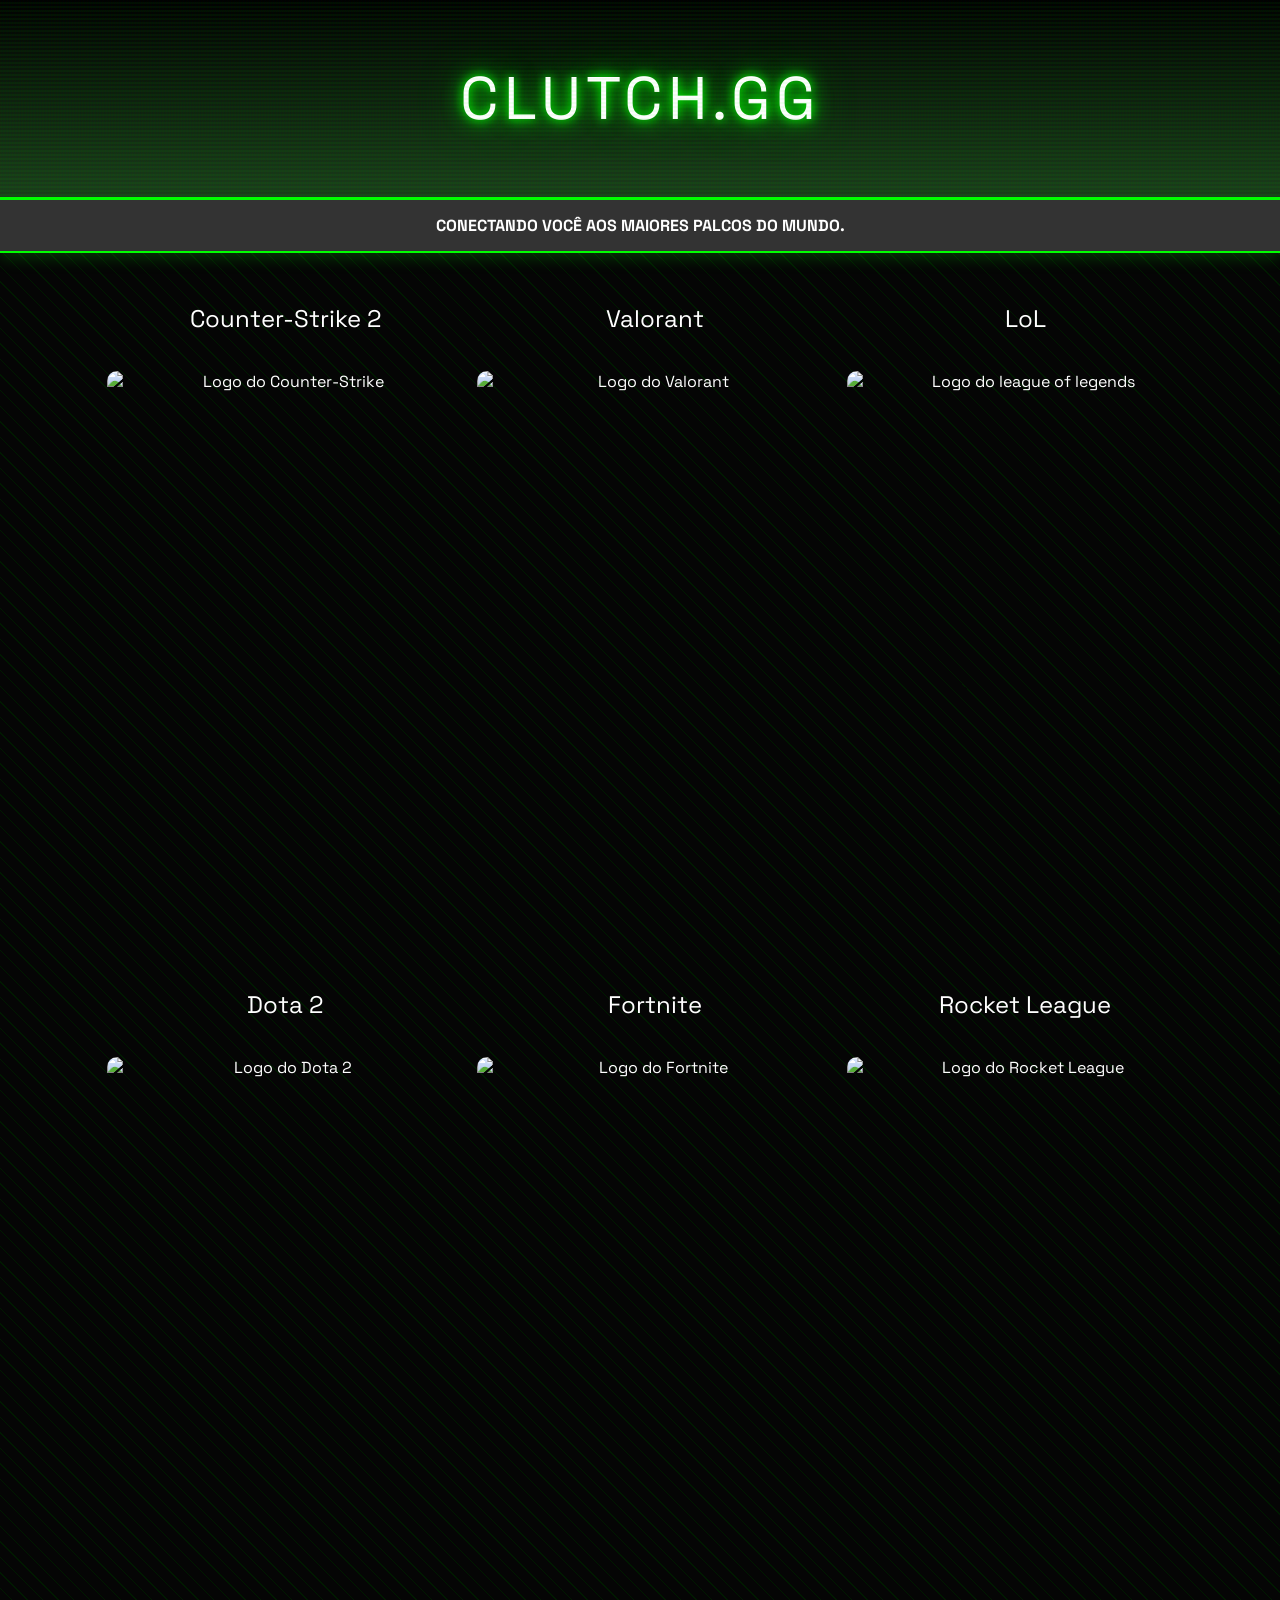
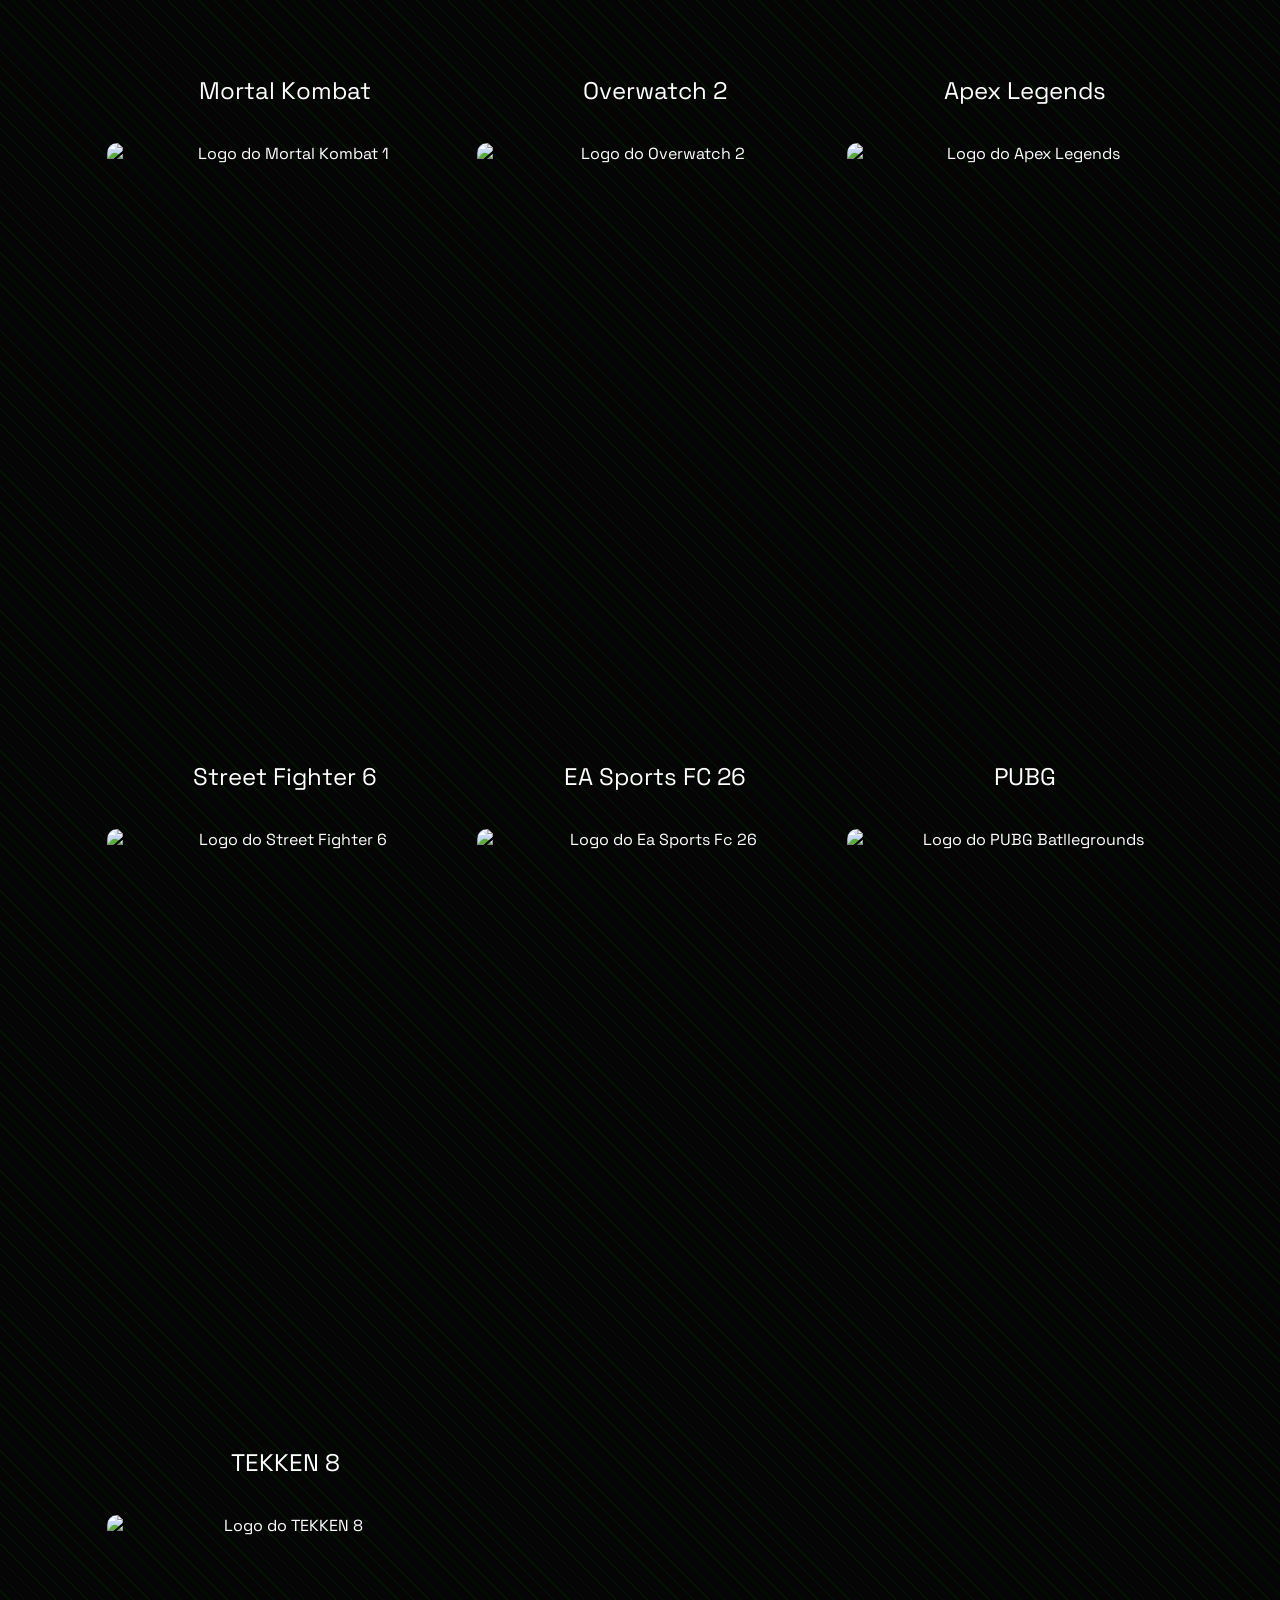
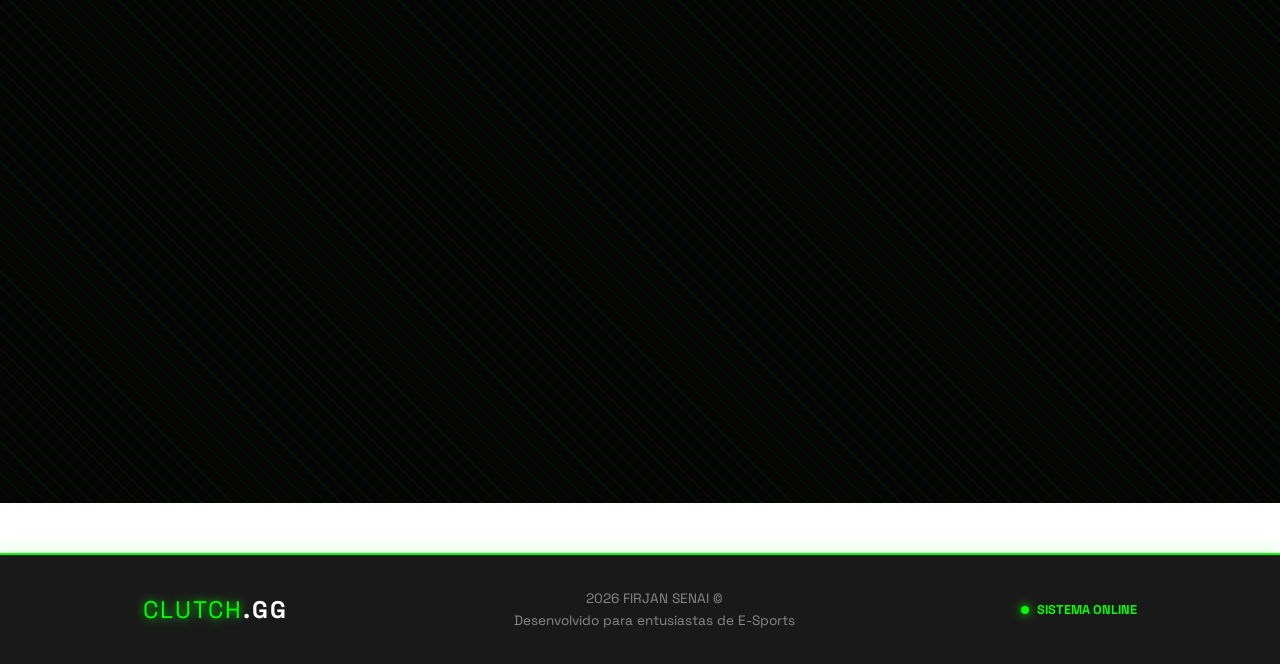
==== commit 219e8d52: "metrosexual de plastico" ====
--- a/index.html
+++ b/index.html
@@ -110,7 +110,6 @@
             <path d="M11.857 3.143h-1.143V6.29h1.143V3.143zm-3.143 0H7.571V6.29h1.143V3.143z"/>
             </svg>
             Assistir na Twitch</a></p>
-                </p>
             </details>
         </div>
 
--- a/style.css
+++ b/style.css
@@ -18,7 +18,7 @@
 }
 
 /* effects header */
-main-header ::before{
+header ::before{
     content: " ";
     position: absolute;
     top: 0; left: 0; bottom: 0; right: 0;
@@ -159,6 +159,7 @@
     gap: 20px;
 }
 
+
 details[open] .game-card img {
     border: 2px solid transparent;
     box-shadow: 0 0 15px rgba(0, 255, 0, 0.5);
@@ -185,7 +186,7 @@
     padding: 10px 45px;
     align-items: start; 
 }
-/*texto do card */
+/*texto do card*/
 summary {
     list-style: none;
     cursor: pointer;
@@ -221,7 +222,7 @@
     from { opacity: 0; transform: translateY(-10px); }
     to { opacity: 1; transform: translateY(0); }
 }
-/* botao-twitch */
+/*botao-twitch*/
 
 .btn-twitch {
     display: flex; 
@@ -254,7 +255,7 @@
     box-shadow: 0 6px 15px rgba(145, 70, 255, 0.4);
 }
 
-/* Pé do site */
+/*Pé do site*/
 
 .footer {
     background: rgba(0, 0, 0, 0.9);
@@ -327,4 +328,4 @@
 section{
    max-width: 1200px;
    margin: 0 auto;
-}+}
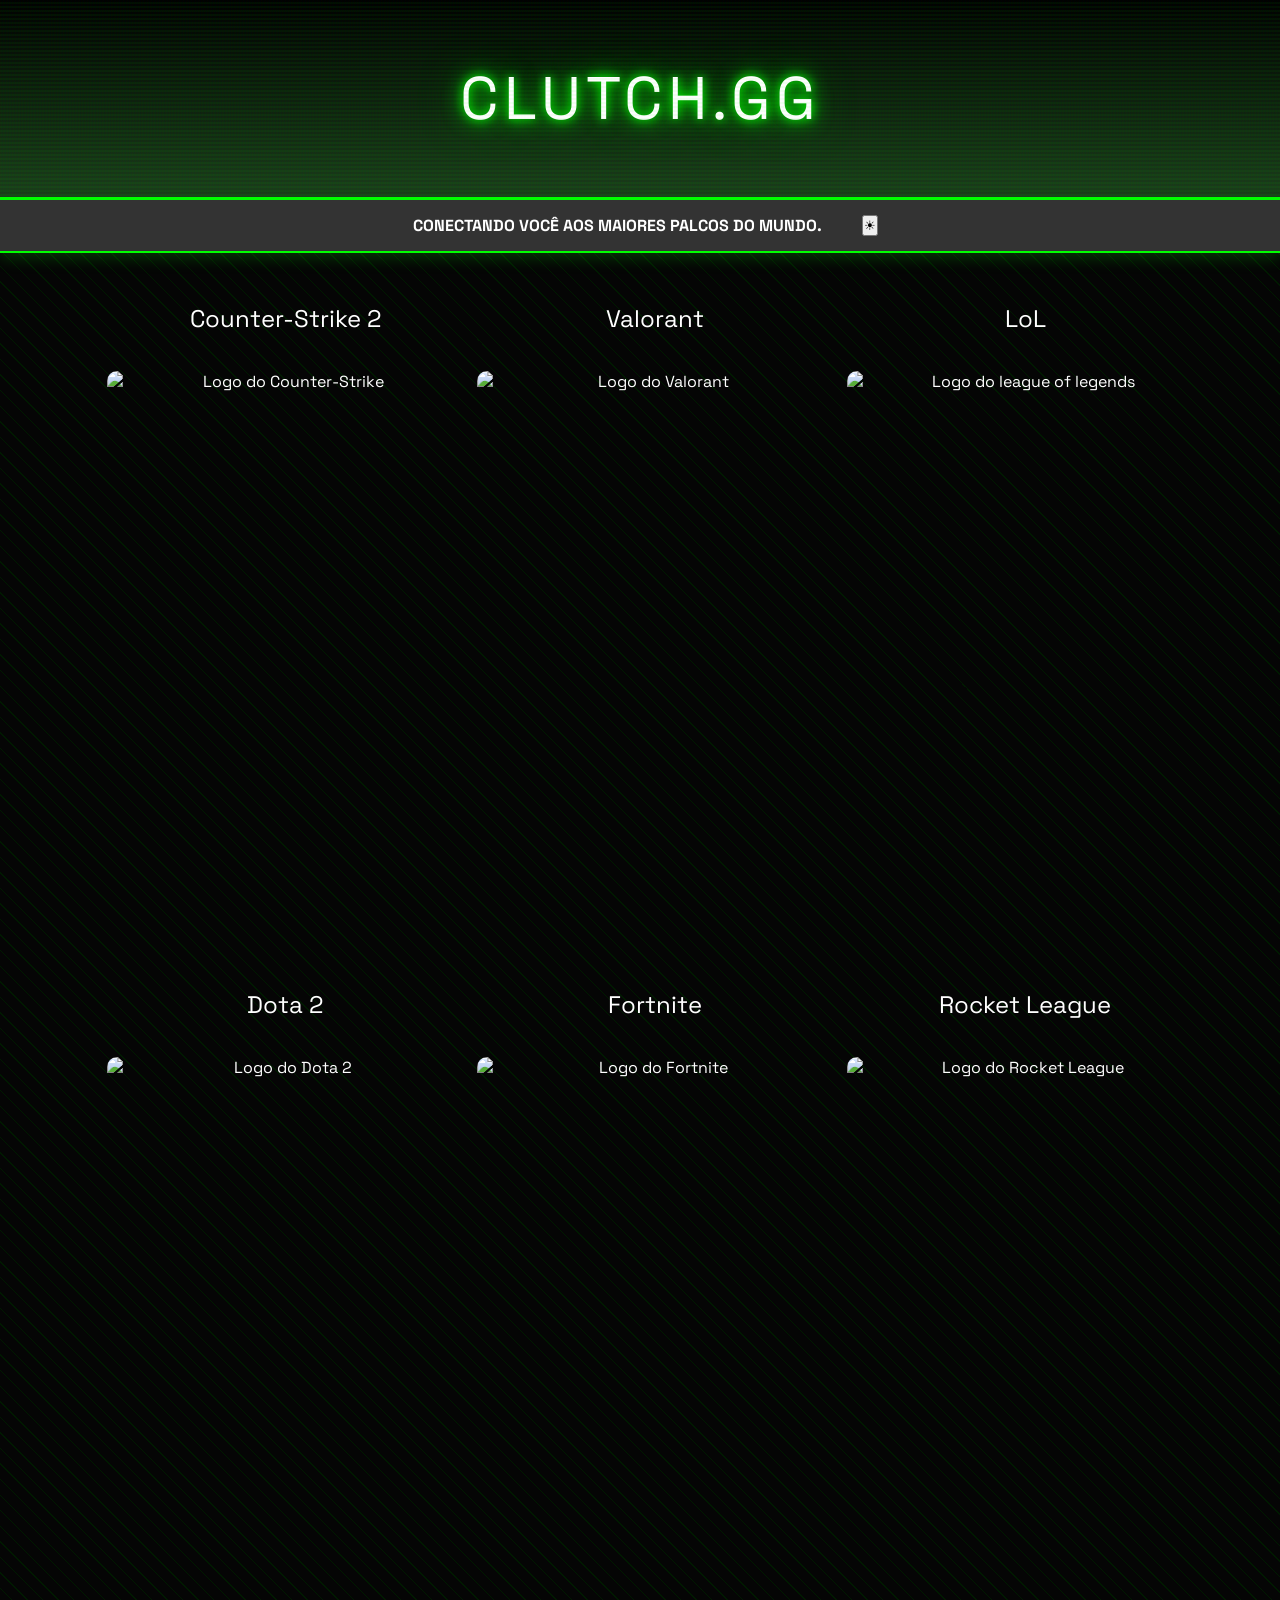
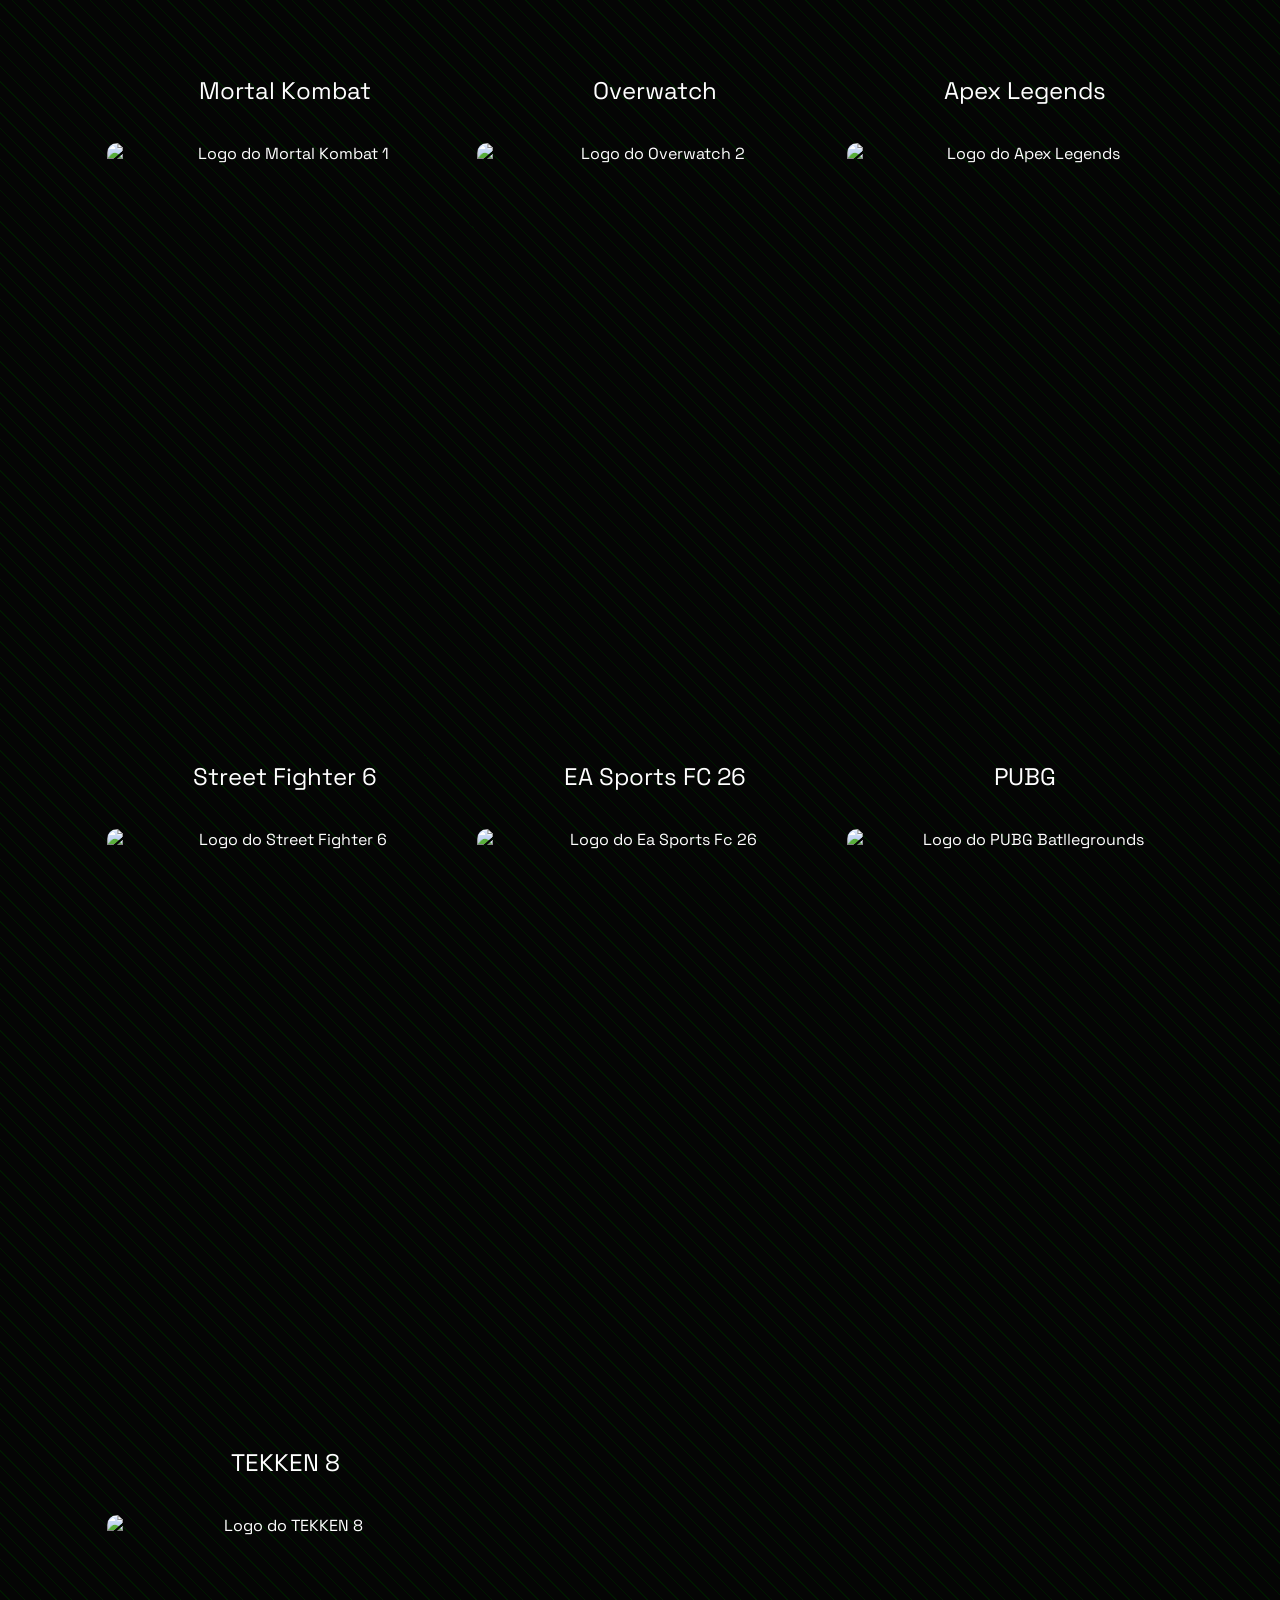
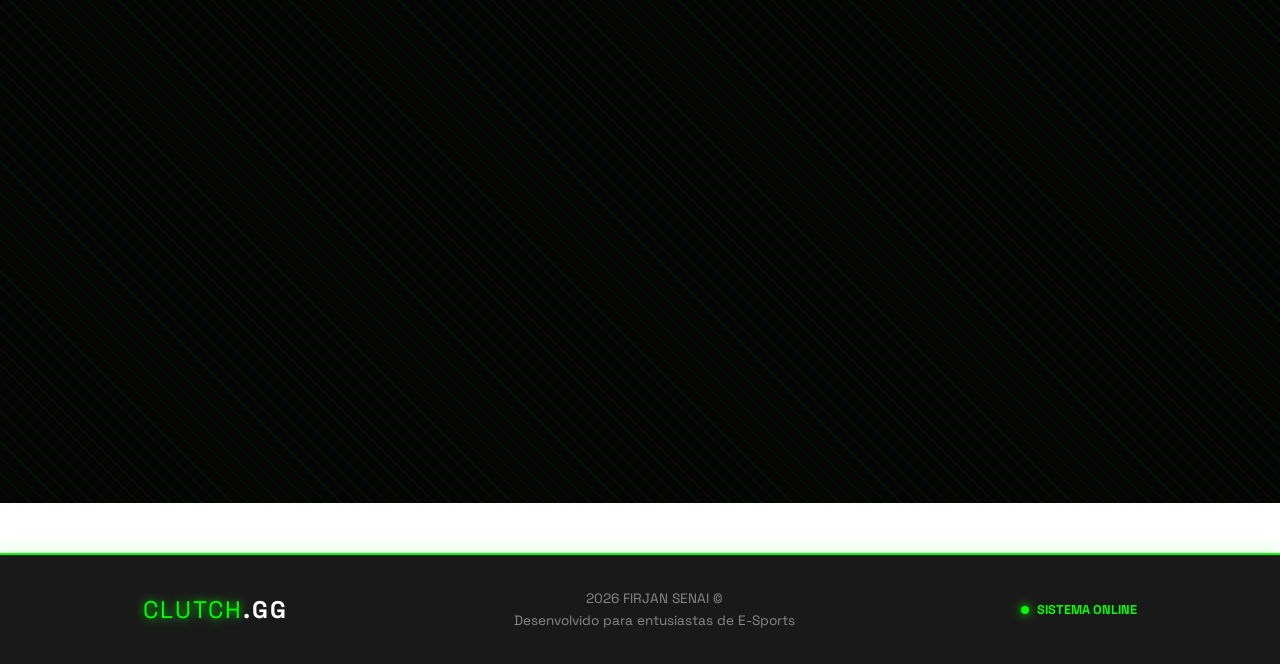
==== commit a62610ad: "index" ====
--- a/index.html
+++ b/index.html
@@ -7,23 +7,38 @@
     <link rel="stylesheet" href="style.css">
     <link rel="icon" href="favicon.ico" type="image/x-icon">
 </head>
-<body>
+<body> 
+<!--animação inicial-->
+    <div class="intro-screen">
+        <div class="loader-box">
+            <div class="circle"></div>
+            <span>loading..</span>
+        </div>
+    </div>
     
-    <!-- HEADER -->
+<!-- HEADER -->
     <header class="main-header">
     <h1 class="logo-text">CLUTCH.GG</h1>
+    
     </header>
-        <!--menu principal-->
-                <nav class="menu">
-                 <ul>
-                    <li><a href="#">Conectando você aos maiores palcos do mundo.</a></li>
-                </ul></nav>
+    
+<!--menu principal-->
+     <nav class="menu">
+        <ul>
+          <li><a href="intro.html" >Conectando você aos maiores palcos do mundo.</a></li>          
+          <button id="themeToggle" class="theme-btn">
+            <span class="icon">☀</span>
+        </button>
+        </nav>       
+            
     <!-- CONTEÚDO PRINCIPAL -->
      
     <main class="container">
         <section>
         <div class="game-card"></a>
-            <!--CONTER STRIKE 2-->
+            <!--JOGOS-->
+
+            <!--COUNTER STRIKE 2-->
         <div>
             <details>
             <summary>
@@ -127,8 +142,7 @@
             <path d="M3.857 0 1 2.857v10.286h3.429V16l2.857-2.857H9.57L14.714 8V0H3.857zm9.714 7.429-2.285 2.285H9l-2 2v-2H4.429V1.143h9.142v6.286z"/>
             <path d="M11.857 3.143h-1.143V6.29h1.143V3.143zm-3.143 0H7.571V6.29h1.143V3.143z"/>
             </svg>
-            Assistir na Twitch</a>        
-                </p>
+            Assistir na Twitch</a></p>
             </details>
         </div>
 
@@ -153,10 +167,10 @@
         <div>
             <details>
                 <summary>
-                    <h2>Overwatch 2</h2>
+                    <h2>Overwatch</h2>
                     <img src="https://tse2.mm.bing.net/th/id/OIP.4MmKKFp2OCjDjW6VS13VSQHaLH?rs=1&pid=ImgDetMain&o=7&rm=3" alt="Logo do Overwatch 2" width="150">
                 </summary>
-                <p>O Overwatch 2 é um jogo de tiro vibrante baseado em heróis, onde times completam objetivos específicos usando tanques, suportes e causadores de dano em combates intensos e coloridos.
+                <p>O Overwatch é um jogo de tiro vibrante baseado em heróis, onde times completam objetivos específicos usando tanques, suportes e causadores de dano em combates intensos e coloridos.
                     <br><br>Mundial:<br>OWCS World Finals. <br><br>Regionais:<br>OWCS: North América, EMEA, Asia e China.<br>
             <a href="https://www.twitch.tv/directory/category/overwatch-2" target="_blank" class="btn-twitch">
             <svg xmlns="http://www.w3.org/2000/svg" width="16" height="16" fill="currentColor" viewBox="0 0 16 16">
@@ -265,7 +279,6 @@
     </main>
 
     <!-- FOOTER -->
-
     <footer class="footer">
     <div class="footer-content">
         <div class="footer-logo">
@@ -280,5 +293,6 @@
         </div>
     </div>
 </footer>
+<script src = "main.js"></script>
 </body>
 </html>
--- a/style.css
+++ b/style.css
@@ -329,3 +329,59 @@
    max-width: 1200px;
    margin: 0 auto;
 }
+
+/*animação-intro*/
+.intro-screen {
+    position: fixed;
+    top: 0;
+    left: 0;
+    width: 100%;
+    height: 100%;
+    background-color: #121212;
+    display: flex;
+    justify-content: center;
+    align-items: center;
+    z-index: 9999;
+    animation: fadeOut 0.5s ease 2.5s forwards;
+  }
+ 
+  .circle {
+    width: 50px;
+    height: 50px;
+    border: 5px solid rgba(0, 0, 0, 0.9);
+    border-top: 5px solid #00ff00;
+    border-radius: 50%;
+    margin-bottom: 15px;
+    animation: spin 1s linear infinite;
+  }
+  
+  .loader-box {
+    text-align: center;
+    color: white;
+    text-transform: uppercase;
+    letter-spacing: 2px;
+    font-size: 12px;
+  }
+  
+  
+  @keyframes spin {
+    to { transform: rotate(360deg); }
+  }
+  
+  @keyframes fadeOut {
+    from { opacity: 1; }
+    to { 
+        opacity: 0; 
+        visibility: hidden; 
+    }
+  }
+  .content {
+    padding: 50px;
+    text-align: center;
+    animation: fadeInContent 1s ease 3s backwards;
+  }
+
+  @keyframes fadeInContent {
+    from { opacity: 0; transform: translateY(20px); }
+    to { opacity: 1; transform: translateY(0); }
+  }
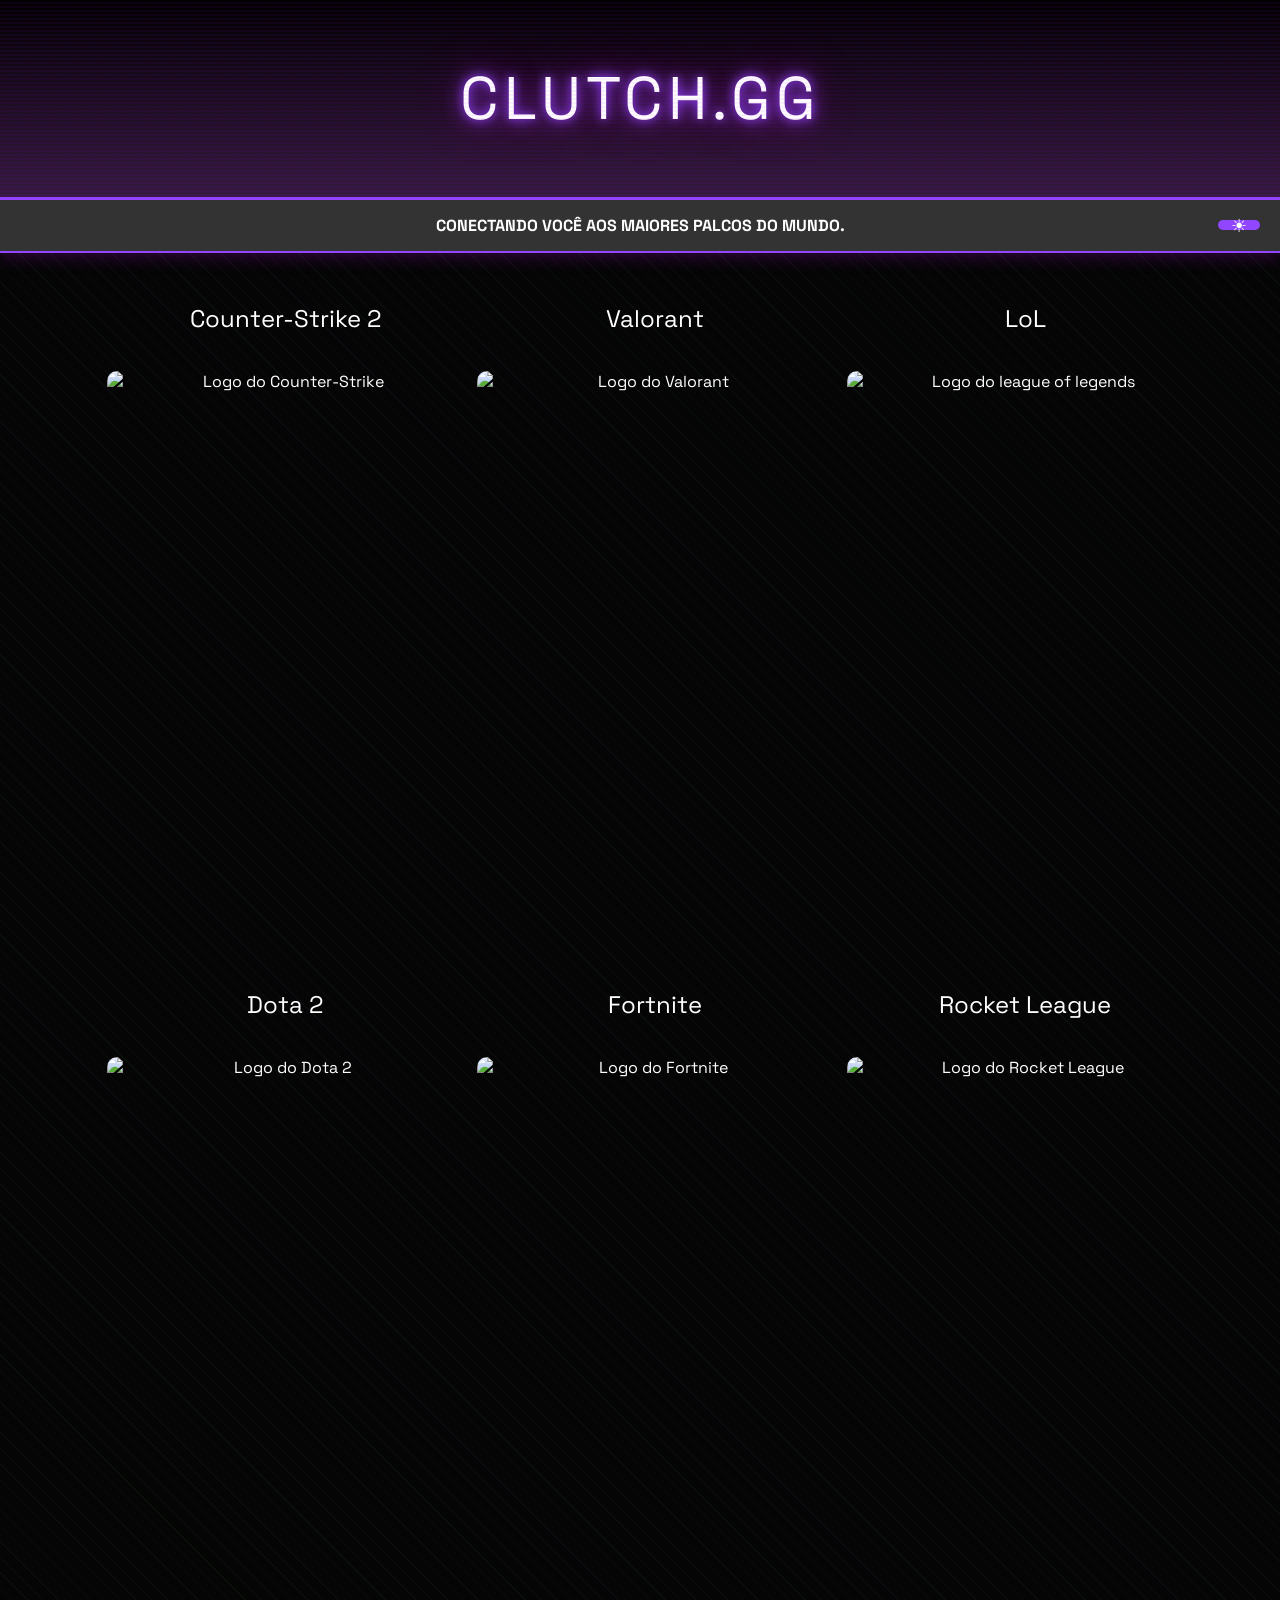
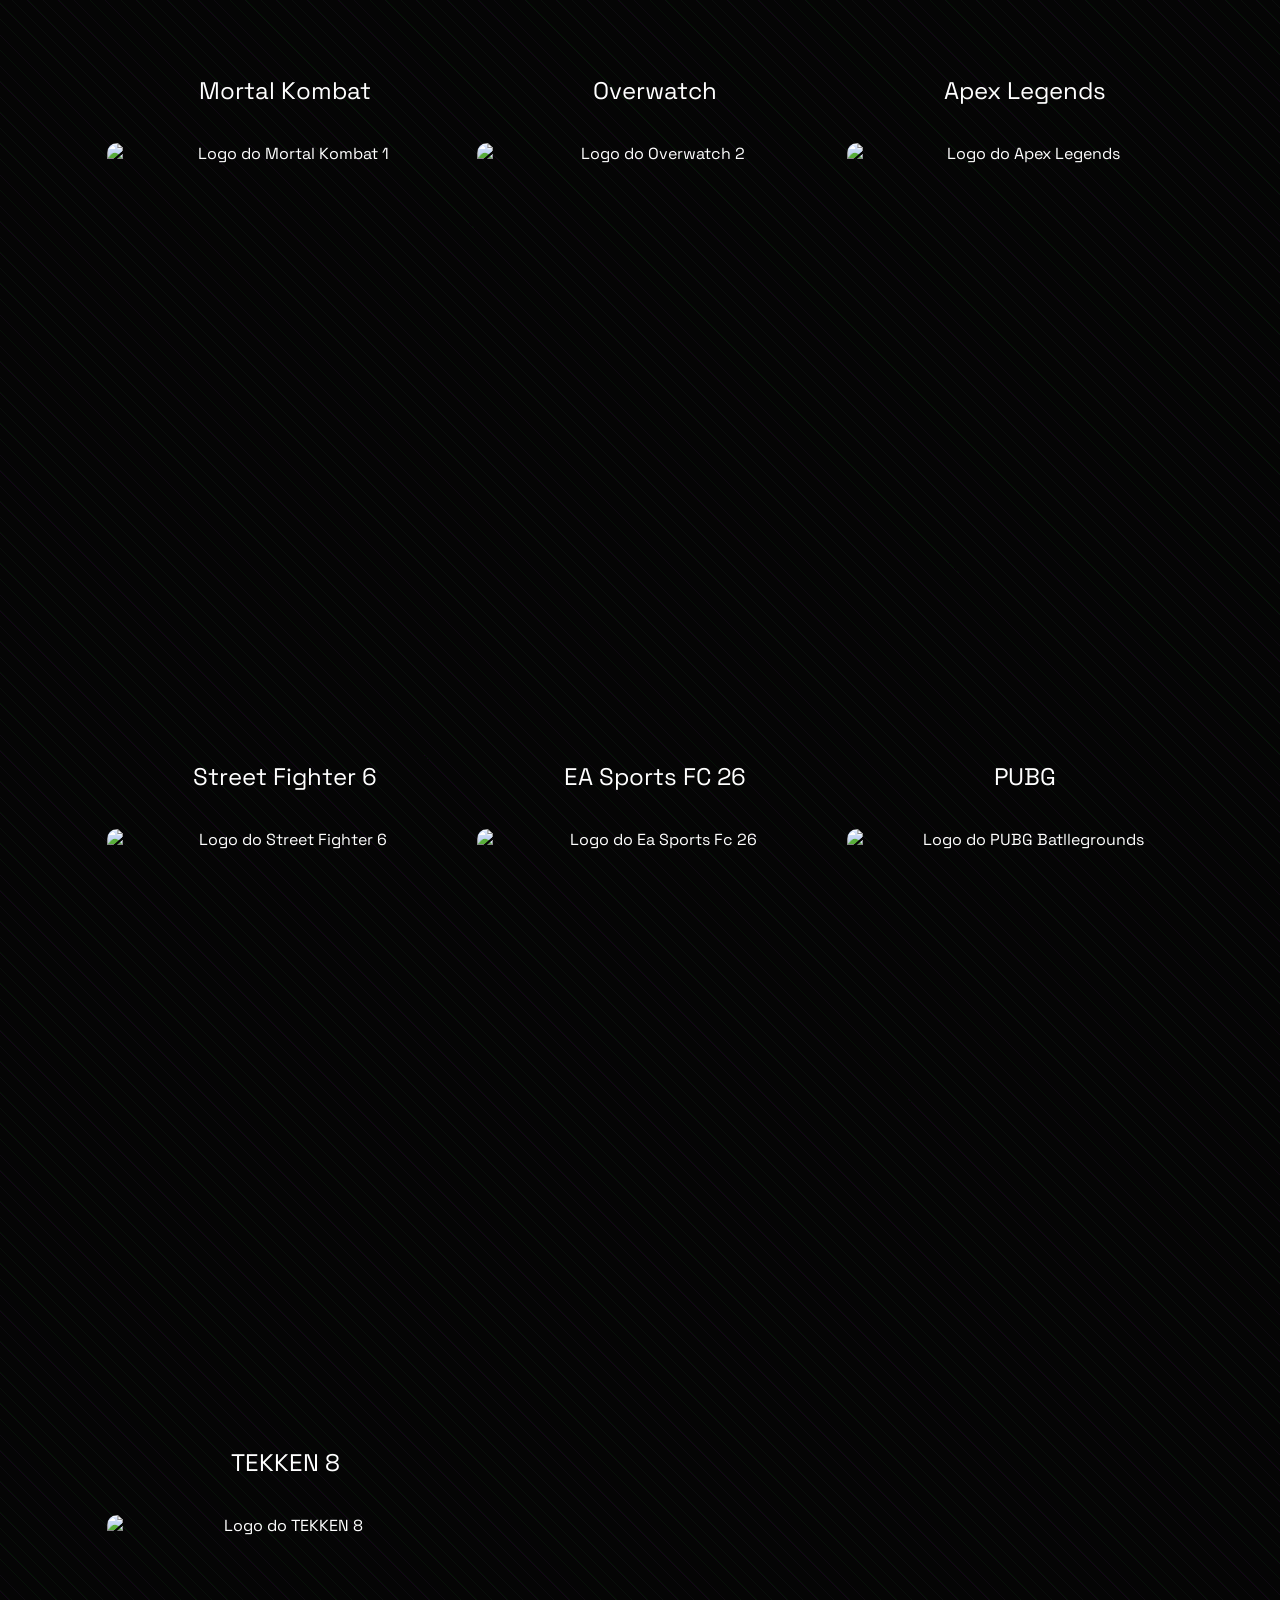
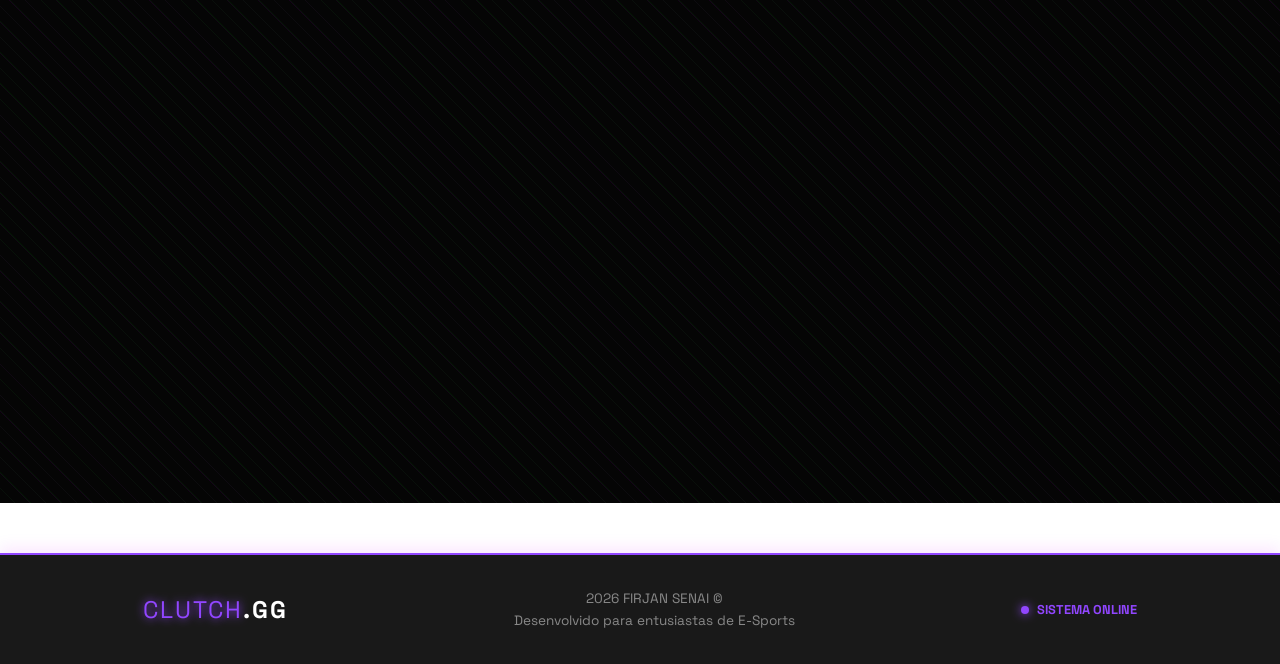
==== commit 76b39c22: "mod pubg" ====
--- a/index.html
+++ b/index.html
@@ -243,7 +243,7 @@
             <details>
                  <summary>
                     <h2>PUBG</h2>
-                    <img src="https://encrypted-tbn0.gstatic.com/images?q=tbn:ANd9GcQlaBxpcq3MrRunHRxMphOdQ8SFzVabFmKoBw&s" alt="Logo do PUBG Batllegrounds" width="150">
+                    <img src="https://usaesportsnetwork.com/wp-content/uploads/2023/12/PUBG-Battlegrounds-600x900-1.png" alt="Logo do PUBG Batllegrounds" width="150">
                 </summary>
                  <p>O PUBG é o Battle Royale original onde cem jogadores saltam em mapas extensos, coletando armas e suprimentos para sobreviver enquanto o campo de força diminui a área total.
                     <br><br>Mundial:<br>PUBG Global Championship (PGC).<br><br>Regionais:<br>PUBG Global Series (PGS): Americas, EMEA e Asia.<br>
--- a/style.css
+++ b/style.css
@@ -9,10 +9,10 @@
 
 /* Cabeçalho */
 header{
-    background: linear-gradient(180deg, rgba(0,0,0,1) 0%, rgba(0,40,0,0.9) 100%);
+    background: linear-gradient(180deg, rgba(0,0,0,1) 0%, rgba(29, 0, 40, 0.9) 100%);
     padding: 40px 0;
     text-align: center;
-    border-bottom: 3px solid #00ff00;
+    border-bottom: 3px solid rgb(145, 70, 255);
     position: relative;
     overflow: hidden;
 }
@@ -22,8 +22,8 @@
     content: " ";
     position: absolute;
     top: 0; left: 0; bottom: 0; right: 0;
-    background: linear-gradient(rgba(18, 16, 16, 0) 50%, rgba(0, 255, 0, 0.05) 50%), 
-                linear-gradient(90deg, rgba(255, 0, 0, 0.02), rgba(0, 255, 0, 0.01), rgba(0, 0, 255, 0.02));
+    background: linear-gradient(rgba(18, 16, 16, 0) 50%, rgba(174, 0, 255, 0.05) 50%), 
+                linear-gradient(90deg, rgba(255, 0, 0, 0.02), rgba(174, 0, 255, 0.01), rgba(0, 0, 255, 0.02));
     background-size: 100% 4px, 3px 100%;
     z-index: 1;
     pointer-events: none;
@@ -39,18 +39,18 @@
     padding: 20px 0;
     letter-spacing: 5px;
     text-shadow: 
-        0 0 10px #00ff00, 
-        0 0 20px #00ff00, 
-        0 0 40px #008000;
+        0 0 10px rgb(145, 70, 255), 
+        0 0 20px rgb(145, 70, 255), 
+        0 0 40px #80006f;
     animation: pulseGlow 2s infinite alternate;
 }
 @keyframes pulseGlow {
     from {
-        text-shadow: 0 0 10px #00ff00, 0 0 20px #00ff00;
+        text-shadow: 0 0 10px rgb(145, 70, 255), 0 0 20px rgb(145, 70, 255);
         transform: scale(1);
     }
     to {
-        text-shadow: 0 0 20px #00ff00, 0 0 40px #00ff00, 0 0 60px #00ff00;
+        text-shadow: 0 0 20px rgb(145, 70, 255), 0 0 40px rgb(145, 70, 255), 0 0 60px rgb(145, 70, 255);
         transform: scale(1.02);
     }
 }
@@ -62,7 +62,7 @@
         45deg,
         #050505 0px,
         #050505 10px,
-        #001a00 10px,
+        #16001a 10px,
         #001a00 11px
     );
     color: white;
@@ -74,8 +74,8 @@
     background: rgba(0, 0, 0, 0.8);
     backdrop-filter: blur(10px);
     padding: 15px 0;
-    border-bottom: 2px solid #00ff00;
-    box-shadow: 0 5px 15px rgba(0, 255, 0, 0.2);
+    border-bottom: 2px solid rgb(145, 70, 255);
+    box-shadow: 0 5px 15px rgba(204, 0, 255, 0.2);
     position: sticky;
     top: 0;
     z-index: 200;
@@ -100,8 +100,8 @@
 }
 
 .menu a:hover{
-    color: #00ff00;
-    text-shadow: 0 0 10px #00ff00;
+    color: rgb(145, 70, 255);
+    text-shadow: 0 0 10px rgb(145, 70, 255);
 }
 
 .menu a::after{
@@ -111,9 +111,9 @@
     left: 0;
     width: 0%; 
     height: 2px;
-    background-color: #00ff00;
+    background-color:rgb(145, 70, 255);
     transition: 0.3s ease;
-    box-shadow: 0 0 10px #00ff00;
+    box-shadow: 0 0 10px rgb(145, 70, 255);
 }
 
 .menu a:hover::after {
@@ -139,7 +139,7 @@
 
 .game-card  :hover{
     transform: translateY(-5px );
-    border-color: greenyellow;
+    border-color: rgb(213, 72, 231);
 
 }
 /*Conteudo dentro dos cards*/
@@ -162,7 +162,7 @@
 
 details[open] .game-card img {
     border: 2px solid transparent;
-    box-shadow: 0 0 15px rgba(0, 255, 0, 0.5);
+    box-shadow: 0 0 15px rgba(212, 0, 255, 0.5);
 }
 
 
@@ -208,14 +208,14 @@
 }
 
 summary:hover img{
-    border-color: #00ff00;
+    border-color: rgb(145, 70, 255);
     transform:scale(1.02);
-    box-shadow: 0 0 25px rgba(0, 255, 0, 0.3);
+    box-shadow: 0 0 25px rgba(225, 0, 255, 0.3);
 
 }
 
 summary:hover h2 {
-    color: #00ff00;
+    color: rgb(145, 70, 255);
 }
 
 @keyframes slideDown {
@@ -246,11 +246,11 @@
 
 .btn-twitch:active{
     transform: translateY(5px);
-    box-shadow: 0 2px #adff2f;
+    box-shadow: 0 2px rgb(145, 70, 255);
 }
 
 .btn-twitch:hover {
-    background-color: #772ce8;
+    background-color: rgb(145, 70, 255);
     transform: translateY(-2px);
     box-shadow: 0 6px 15px rgba(145, 70, 255, 0.4);
 }
@@ -260,11 +260,11 @@
 .footer {
     background: rgba(0, 0, 0, 0.9);
     backdrop-filter: blur(10px);
-    border-top: 2px solid #00ff00; 
+    border-top: 2px solid rgb(145, 70, 255); 
     color: #fff;
     padding: 30px 0;
     margin-top: 50px;
-    box-shadow: 0 -5px 15px rgba(0, 255, 0, 0.1);
+    box-shadow: 0 -5px 15px rgba(212, 0, 255, 0.1);
 }
 
 .footer-content {
@@ -285,8 +285,8 @@
 }
 
 .highlight {
-    color: #00ff00;
-    text-shadow: 0 0 8px #00ff00;
+    color: rgb(145, 70, 255);
+    text-shadow: 0 0 8px rgb(145, 70, 255);
 }
 
 .footer-info p {
@@ -298,7 +298,7 @@
 
 .footer-status {
     font-size: 0.8rem;
-    color: #00ff00;
+    color: rgb(145, 70, 255);
     display: flex;
     align-items: center;
     gap: 8px;
@@ -309,9 +309,9 @@
 .status-dot {
     width: 8px;
     height: 8px;
-    background-color: #00ff00;
+    background-color: rgb(145, 70, 255);
     border-radius: 50%;
-    box-shadow: 0 0 10px #00ff00;
+    box-shadow: 0 0 10px rgb(145, 70, 255);
     animation: blink 1.5s infinite;
 }
 
@@ -342,14 +342,14 @@
     justify-content: center;
     align-items: center;
     z-index: 9999;
-    animation: fadeOut 0.5s ease 2.5s forwards;
+    animation: fadeOut 0.5s ease 1.0s forwards;
   }
  
   .circle {
     width: 50px;
     height: 50px;
     border: 5px solid rgba(0, 0, 0, 0.9);
-    border-top: 5px solid #00ff00;
+    border-top: 5px solid rgb(145, 70, 255);
     border-radius: 50%;
     margin-bottom: 15px;
     animation: spin 1s linear infinite;
@@ -378,10 +378,149 @@
   .content {
     padding: 50px;
     text-align: center;
-    animation: fadeInContent 1s ease 3s backwards;
+    animation: fadeInContent 1s ease 1.0s backwards;
   }
 
   @keyframes fadeInContent {
     from { opacity: 0; transform: translateY(20px); }
     to { opacity: 1; transform: translateY(0); }
-  }+  }
+  
+  /* TEMA CLARO */
+
+  *{
+    transition: 
+        background-color 0.4s ease,
+        color 0.4s ease,
+        border-color 0.4s ease,
+        box-shadow 0.4s ease;
+}
+
+main{
+    transition: background 0.5s ease, background-color 0.5s ease;
+}
+
+  body.light-theme main{
+    background-color: #f5f5f5;
+
+    background-image: repeating-linear-gradient(
+        45deg,
+        #f5f5f5 0px,
+        #f5f5f5 10px,
+        #fff7b3 10px,
+        #ffe600 11px
+    );
+
+    color: #111;
+}
+
+body.light-theme header{
+    background: linear-gradient(180deg,#ffffff,#fff7b3);
+    border-bottom: 3px solid #ffd900;
+}
+
+body.light-theme .menu{
+    background: rgba(255,255,255,0.9);
+    border-bottom: 2px solid #ffd900;
+}
+
+body.light-theme .menu a{
+    color:#111;
+}
+
+body.light-theme .menu a:hover{
+    color:#ffd900;
+    text-shadow: 0 0 10px #ffd900;
+}
+
+body.light-theme .logo-text{
+    color:#111 !important;
+    text-shadow:
+        0 0 10px #ffd900,
+        0 0 20px #ffd900,
+        0 0 40px #c9a800;
+}
+
+body.light-theme .game-card p{
+    background: rgba(255,255,255,0.85);
+    color:#111;
+    border:1px solid #ddd;
+}
+
+body.light-theme .footer{
+    background:#fff8cc;
+    border-top:2px solid #ffd900;
+    color:#111;
+}
+
+body.light-theme .status-dot{
+    background:#ffd900;
+    box-shadow:0 0 10px #ffd900;
+}
+
+#themeToggle{
+    position:absolute;
+    right:20px;
+    top:20px;
+    background:rgb(145, 70, 255);
+    border:none;
+    padding:5px 10px;
+    color:white;
+    border-radius:6px;
+    cursor:pointer;
+}
+
+/* BOTÃO DE TEMA CYBER */
+
+.theme-btn{
+    position: absolute;
+    top: 50px;
+    right: 25px;
+
+    width: 42px;
+    height: 0px;
+
+    border-radius: 50%;
+    border: 2px solid rgb(145, 70, 255);
+
+    background: transparent;
+    color: rgb(145, 70, 255);
+
+    font-size: 18px;
+    cursor: pointer;
+
+    display: flex;
+    align-items: center;
+    justify-content: center;
+
+    transition: 
+    transform 0.25s ease,
+    box-shadow 0.3s ease,
+    border-color 0.3s ease;
+}
+
+/* efeito neon */
+
+.theme-btn:hover{
+    box-shadow:
+        0 0 18px rgb(145, 70, 255),
+        0 0 18px rgb(145, 70, 255);
+    transform: scale(1.1);
+}
+
+/* clique */
+
+.theme-btn:active{
+    transform: rotate(360deg) scale(0.9);
+}
+
+body.light-theme .theme-btn{
+    border: 2px solid #ffd900;
+    color: #ffd900;
+}
+
+body.light-theme .theme-btn:hover{
+    box-shadow:
+        0 0 18px #ffd900,
+        0 0 18px #ffd900;
+}
